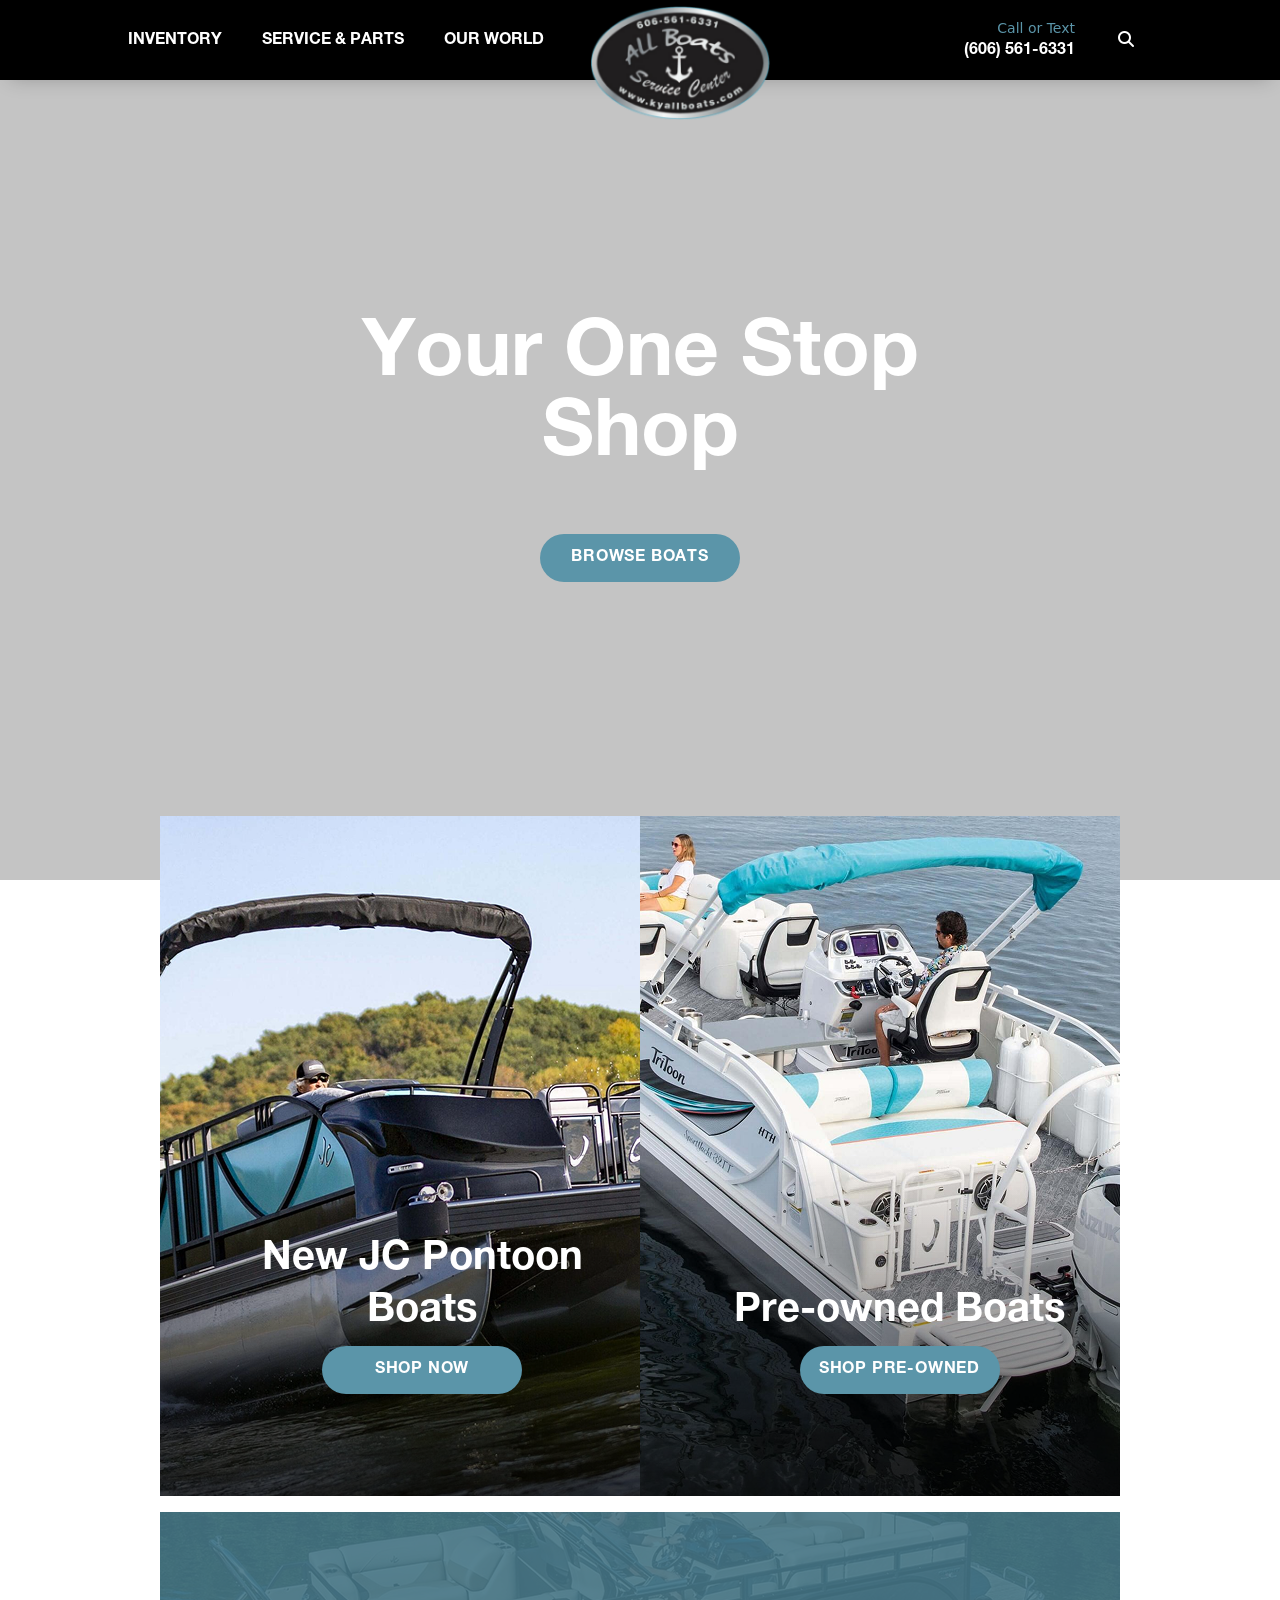
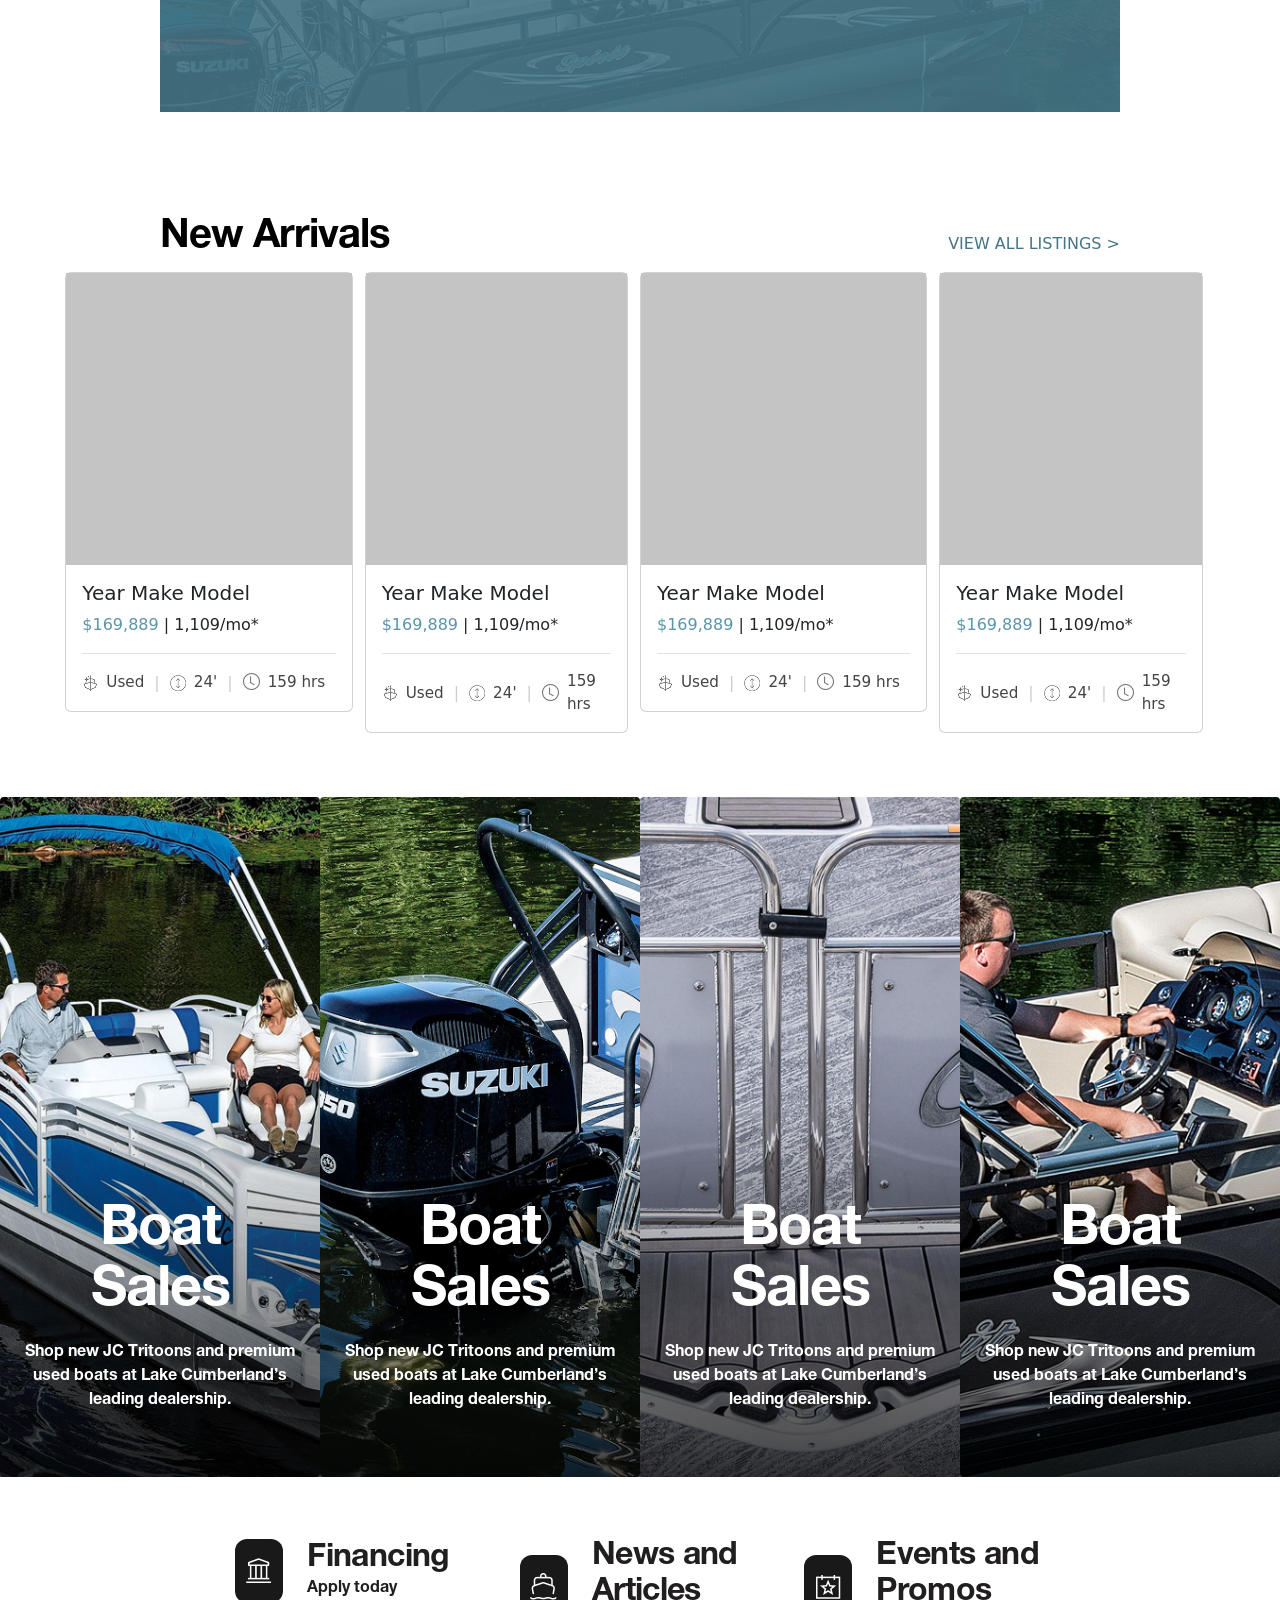
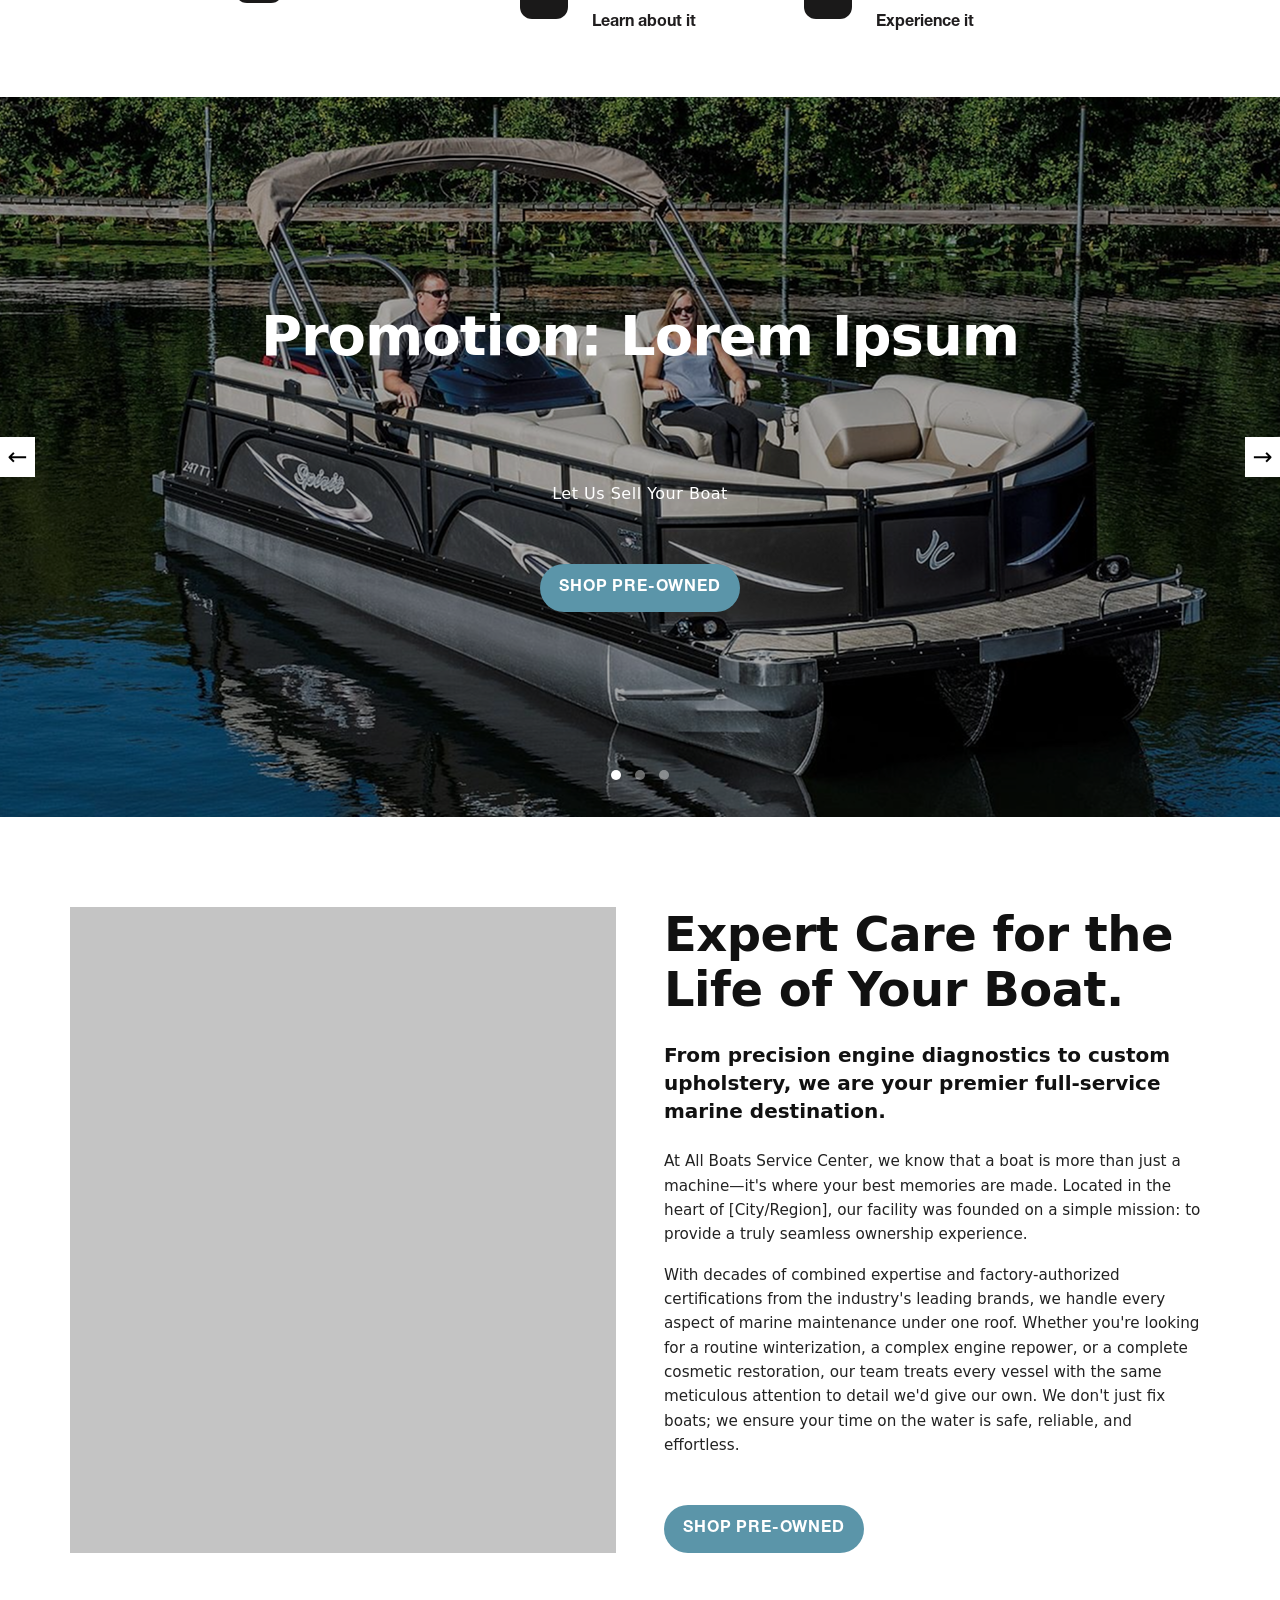
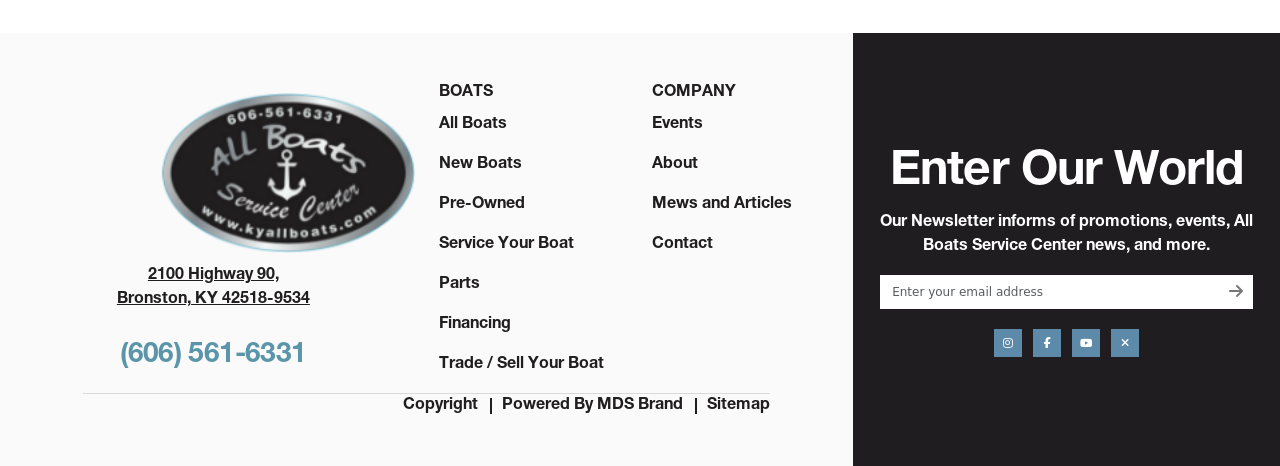
==== Home/index.html @ de48408d "add new pages" ====
<!DOCTYPE html>
<html lang="en">

<head>
    <meta charset="UTF-8">
    <meta name="viewport" content="width=device-width, initial-scale=1.0">
    <title>MS Boats</title>

    <link rel="stylesheet" href="style.css">

    <link rel="stylesheet" href="https://cdn.jsdelivr.net/npm/bootstrap@4.6.2/dist/css/bootstrap.min.css"
        integrity="sha384-xOolHFLEh07PJGoPkLv1IbcEPTNtaed2xpHsD9ESMhqIYd0nLMwNLD69Npy4HI+N" crossorigin="anonymous">
    <link href="https://cdn.jsdelivr.net/npm/bootstrap-icons@1.11.3/font/bootstrap-icons.min.css" rel="stylesheet">
    <link href="https://cdn.jsdelivr.net/npm/bootstrap@5.3.2/dist/css/bootstrap.min.css" rel="stylesheet">
    <link rel="stylesheet" href="https://cdnjs.cloudflare.com/ajax/libs/font-awesome/6.5.1/css/all.min.css">
    <link rel="stylesheet" href="https://cdnjs.cloudflare.com/ajax/libs/OwlCarousel2/2.3.4/assets/owl.carousel.min.css">
    <link rel="stylesheet"
        href="https://cdnjs.cloudflare.com/ajax/libs/OwlCarousel2/2.3.4/assets/owl.theme.default.min.css">
</head>

<body>

    <!-- Header -->
    <nav>
        <div class="full-Header">


            <!-- Left Navigation -->
            <div class="navlink">
                <ul class="navlink-content">
                    <li><a href="#" class="centralNavLink">Inventory</a></li>
                    <li><a href="#" class="centralNavLink">Service & Parts</a></li>
                    <li><a href="#" class="centralNavLink">Our World</a></li>
                </ul>
            </div>

            <!-- Logo -->
            <div class="navlogo">
                <a href="">
                    <img src="../assets/Home/navlogo.png" class="navlogoitem" alt="MS Boats Logo">
                </a>
            </div>

            <!-- Right Side -->
            <div class="navrightside">

                <div class="header-location-box toggleStoreMenu">
                    <div class="storeCityandPhone">
                        <p class="selectStoreNumber">
                            Call or Text
                        </p>
                    </div>
                    <div class="locationDropdown">
                        <h6 class="selectedStoreName">
                            (606) 561-6331
                        </h6>
                    </div>


                </div>

                <div class="">
                    <button id="toggle_search_box">
                        <i class="fas fa-search"></i>
                    </button>
                </div>

            </div>


        </div>
    </nav>
    <!-- hOME sWCTION -->
    <section>
        <div class="homesection mx-auto">
            <div class="heroheading">
                <h1 class="heroheadingh1 pb-5">Your One Stop<br /> Shop</h1>
                <button class="homebtn">BROWSE BOATS </button>
            </div>
        </div>
    </section>
    <!-- hOME sWCTION -->
    <!-- Arrival section -->
    <section class="homeHeroSection">
        <div class="container-fluid">
            <div class="row">
                <div class="col-9 mx-auto">
                    <div class="herotopimg">
                        <div class="row ">
                            <div class="col-6 px-0">
                                <div class="overlay">
                                    <img src="../assets/Home/homeimg1.png" class="heroimgitem" alt="">
                                    <div id="herobtn">
                                        <h2 class="herotext">New JC Pontoon Boats</h2>
                                        <button class="homebtn">SHOP NOW</button>
                                    </div>
                                </div>
                            </div>

                            <div class="col-6 px-0">
                                <div class="overlay">
                                    <img src="../assets/Home/homeimg2.png" class="heroimgitem" alt="">
                                    <div id="herobtn">
                                        <h2 class="herotext">Pre-owned Boats</h2>
                                        <button class="homebtn">SHOP PRE-OWNED</button>
                                    </div>
                                </div>
                            </div>

                            <div class="col-12 px-0">
                                <div class="backgroundimg">

                                </div>
                            </div>
                            <div class="col-12 px-0">
                                <div class="arrevalhead">
                                    <div class="slidertopheader">
                                        <h2 class="herotext" style="color: black;">New Arrivals</h2>
                                    </div>
                                    <div class="slidertoptext">
                                        <p>VIEW ALL LISTINGS >
                                        <p>
                                    </div>
                                </div>
                            </div>

                        </div>
                    </div>
                </div>
            </div>
            <div class="row">
                <div class="col-11 mx-auto px-4">
                    <div class="row">
                        <div class="col-md-3 px-0">
                            <div class="card" style="width: 100%;">
                                <div class="cardbackcolor"></div>
                                <div class="card-body">
                                    <h5 class="card-title">Year Make Model</h5>
                                    <p class="card-text">
                                        <span style="color: #5B95A9">$169,889</span> | 1,109/mo*
                                    </p>
                                    <div class="custom-divider"></div>
                                    <div class="d-flex align-items-center">

                                        <div class="spec-item">
                                            <img src="../assets/Home/arrevalcardicon.png" alt=""><span>Used</span>
                                        </div>

                                        <span class="vertical-separator">|</span>

                                        <div class="spec-item">
                                            <img src="../assets/Home/arrevalcardicon2.png" alt="">
                                            <span>24'</span>
                                        </div>

                                        <span class="vertical-separator">|</span>

                                        <div class="spec-item">
                                            <i class="bi bi-clock"></i>
                                            <span>159 hrs</span>
                                        </div>

                                    </div>
                                </div>
                            </div>
                        </div>
                        <div class="col-md-3">
                            <div class="card" style="width: 100%">
                                <div class="cardbackcolor"></div>
                                <div class="card-body">
                                    <h5 class="card-title">Year Make Model</h5>
                                    <p class="card-text">
                                        <span style="color: #5B95A9">$169,889</span> | 1,109/mo*
                                    </p>
                                    <div class="custom-divider"></div>
                                    <div class="d-flex align-items-center">

                                        <div class="spec-item">
                                            <img src="../assets/Home/arrevalcardicon.png" alt=""><span>Used</span>
                                        </div>

                                        <span class="vertical-separator">|</span>

                                        <div class="spec-item">
                                            <img src="../assets/Home/arrevalcardicon2.png" alt="">
                                            <span>24'</span>
                                        </div>

                                        <span class="vertical-separator">|</span>

                                        <div class="spec-item">
                                            <i class="bi bi-clock"></i>
                                            <span>159 hrs</span>
                                        </div>

                                    </div>
                                </div>
                            </div>
                        </div>
                        <div class="col-md-3 px-0">
                            <div class="card" style="width: 100%;">
                                <div class="cardbackcolor"></div>
                                <div class="card-body">
                                    <h5 class="card-title">Year Make Model</h5>
                                    <p class="card-text">
                                        <span style="color: #5B95A9">$169,889</span> | 1,109/mo*
                                    </p>
                                    <div class="custom-divider"></div>
                                    <div class="d-flex align-items-center">

                                        <div class="spec-item">
                                            <img src="../assets/Home/arrevalcardicon.png" alt=""><span>Used</span>
                                        </div>

                                        <span class="vertical-separator">|</span>

                                        <div class="spec-item">
                                            <img src="../assets/Home/arrevalcardicon2.png" alt="">
                                            <span>24'</span>
                                        </div>

                                        <span class="vertical-separator">|</span>

                                        <div class="spec-item">
                                            <i class="bi bi-clock"></i>
                                            <span>159 hrs</span>
                                        </div>

                                    </div>
                                </div>
                            </div>
                        </div>
                        <div class="col-md-3">
                            <div class="card" style="width: 100%">
                                <div class="cardbackcolor"></div>
                                <div class="card-body">
                                    <h5 class="card-title">Year Make Model</h5>
                                    <p class="card-text">
                                        <span style="color: #5B95A9">$169,889</span> | 1,109/mo*
                                    </p>
                                    <div class="custom-divider"></div>
                                    <div class="d-flex align-items-center">

                                        <div class="spec-item">
                                            <img src="../assets/Home/arrevalcardicon.png" alt=""><span>Used</span>
                                        </div>

                                        <span class="vertical-separator">|</span>

                                        <div class="spec-item">
                                            <img src="../assets/Home/arrevalcardicon2.png" alt="">
                                            <span>24'</span>
                                        </div>

                                        <span class="vertical-separator">|</span>

                                        <div class="spec-item">
                                            <i class="bi bi-clock"></i>
                                            <span>159 hrs</span>
                                        </div>

                                    </div>
                                </div>
                            </div>
                        </div>

                    </div>
                </div>
            </div>
            <div class="row">
                <div class="col px-0 d-flex">
                    <div class="col-3 px-0">
                        <div class="overlay">
                            <div
                                class="boat-banner d-flex flex-column justify-content-end align-items-center text-center mb-0">
                                <div class="text-white px-4 pb-5" style="z-index: 3;">
                                    <h1 class="banner-title font-weight-bold mb-3">Boat Sales</h1>
                                    <p class="banner-text">
                                        Shop new JC Tritoons and premium used boats at Lake Cumberland’s leading
                                        dealership.
                                    </p>
                                </div>
                            </div>
                        </div>

                    </div>
                    <div class="col-3 px-0">
                        <div class="overlay">
                            <div style="background-image: url(../assets/Home/Boat\ binner\ img2.png);"
                                class="boat-banner d-flex mb-0 flex-column justify-content-end align-items-center text-center">

                                <div class="text-white px-4 pb-5" style="z-index: 3;">
                                    <h1 class="banner-title font-weight-bold mb-3">Boat Sales</h1>
                                    <p class="banner-text">
                                        Shop new JC Tritoons and premium used boats at Lake Cumberland’s leading
                                        dealership.
                                    </p>
                                </div>
                            </div>
                        </div>

                    </div>
                    <div class="col-3 px-0">
                        <div class="overlay">
                            <div style="background-image: url(../assets/Home/Boat\ binner\ img3.png);"
                                class="boat-banner d-flex mb-0 flex-column justify-content-end align-items-center text-center">

                                <div class="text-white px-4 pb-5" style="z-index: 3;">
                                    <h1 class="banner-title font-weight-bold mb-3">Boat Sales</h1>
                                    <p class="banner-text">
                                        Shop new JC Tritoons and premium used boats at Lake Cumberland’s leading
                                        dealership.
                                    </p>
                                </div>
                            </div>
                        </div>

                    </div>
                    <div class="col-3 px-0">
                        <div class="overlay">
                            <div style="background-image: url(../assets/Home/Boat\ binner\ img\ 4.png);"
                                class="boat-banner d-flex mb-0 flex-column justify-content-end align-items-center text-center">

                                <div class="text-white px-4 pb-5" style="z-index: 3;">
                                    <h1 class="banner-title font-weight-bold mb-3">Boat Sales</h1>
                                    <p class="banner-text">
                                        Shop new JC Tritoons and premium used boats at Lake Cumberland’s leading
                                        dealership.
                                    </p>
                                </div>
                            </div>
                        </div>

                    </div>
                </div>
            </div>
            <div class="row">
                <div class="col-8 mx-auto">
                    <div class="row">
                        <div class="col-4">
                            <div class="financing">
                                <a href="#"
                                    class="news-header-container d-flex align-items-center text-decoration-none">

                                    <div class="icon-box mr-4">
                                        <img src="../assets/Home/financIcon1.png" alt="">
                                    </div>

                                    <div>
                                        <h3 class="news-title font-weight-bold mb-0">Financing</h3>
                                        <p class="news-subtitle mb-0">Apply today</p>
                                    </div>

                                </a>
                            </div>
                        </div>
                        <div class="col-4">
                            <div class="financing">
                                <a href="#"
                                    class="news-header-container d-flex align-items-center text-decoration-none">

                                    <div class="icon-box mr-4">
                                        <img src="../assets/Home/financicon2.png" alt="">
                                    </div>

                                    <div>
                                        <h3 class="news-title font-weight-bold mb-0">News and Articles</h3>
                                        <p class="news-subtitle mb-0">Learn about it</p>
                                    </div>

                                </a>
                            </div>
                        </div>
                        <div class="col-4">
                            <div class="financing">
                                <a href="#"
                                    class="news-header-container d-flex align-items-center text-decoration-none">

                                    <div class="icon-box mr-4">
                                        <img src="../assets/Home/financicon3.png" alt="">
                                    </div>

                                    <div>
                                        <h3 class="news-title font-weight-bold mb-0">Events and Promos</h3>
                                        <p class="news-subtitle mb-0">Experience it</p>
                                    </div>

                                </a>
                            </div>
                        </div>

                    </div>
                </div>
            </div>
    </section>
    <!-- full img silder -->
    <section>
        <div class="hero-slider-section">
            <div class="owl-carousel owl-theme hero-slider">

                <div class="slide-item" style="background-image: url('../assets/Home/fullslider\ img.png');">
                    <div class="container h-100 d-flex align-items-center justify-content-center text-center">
                        <div class="slider-content text-white">
                            <h1>Promotion: Lorem Ipsum</h1>
                            <h2>Let Us Sell Your Boat</h2>
                            <button class="homebtn">SHOP PRE-OWNED</button>
                        </div>
                    </div>
                </div>
                <div class="slide-item" style="background-image: url('../assets/Home/fullslider\ img.png');">
                    <div class="container h-100 d-flex align-items-center justify-content-center text-center">
                        <div class="slider-content text-white">
                            <h1>Promotion: Lorem Ipsum</h1>
                            <h2>Let Us Sell Your Boat</h2>
                            <button class="homebtn">SHOP PRE-OWNED</button>
                        </div>
                    </div>
                </div>
                <div class="slide-item" style="background-image: url('../assets/Home/fullslider\ img.png');">
                    <div class="container h-100 d-flex align-items-center justify-content-center text-center">
                        <div class="slider-content text-white">
                            <h1>Promotion: Lorem Ipsum</h1>
                            <h2>Let Us Sell Your Boat</h2>
                            <button class="homebtn">SHOP PRE-OWNED</button>
                        </div>
                    </div>
                </div>




            </div>
        </div>
    </section>
    <!-- full imge slider -->
    <!-- export care -->
    <section class="expert-care-section">
        <div class="container">
            <div class="row no-gutters align-items-stretch">

                <div class="col-md-6 mb-4 mb-md-0 pr-md-4">
                    <div class="care-image-wrapper">
                    </div>
                </div>

                <div class="col-md-6 d-flex flex-column justify-content-start pl-md-4">
                    <h2 class="care-title mb-4">Expert Care for the Life of Your Boat.</h2>

                    <p class="care-lead mb-4">
                        From precision engine diagnostics to custom upholstery, we are your premier full-service marine
                        destination.
                    </p>

                    <p class="care-text mb-3">
                        At All Boats Service Center, we know that a boat is more than just a machine—it's where your
                        best memories are made. Located in the heart of [City/Region], our facility was founded on a
                        simple mission: to provide a truly seamless ownership experience.
                    </p>

                    <p class="care-text mb-5">
                        With decades of combined expertise and factory-authorized certifications from the industry's
                        leading brands, we handle every aspect of marine maintenance under one roof. Whether you're
                        looking for a routine winterization, a complex engine repower, or a complete cosmetic
                        restoration, our team treats every vessel with the same meticulous attention to detail we'd give
                        our own. We don't just fix boats; we ensure your time on the water is safe, reliable, and
                        effortless.
                    </p>

                    <div>
                        <button class="homebtn">SHOP PRE-OWNED</button>
                    </div>
                </div>

            </div>
        </div>
    </section>
    <!-- export care -->
    <!-- footer ----------------------------------------------------------------- -->
    <section class="footer">
        <div class="container-fluid">
            <div class="row">
                <div class="col-12 mx-auto">
                    <div class="row">
                        <div class="col-8 py-5">
                            <div class="row">
                                <div class="col-6 mx-auto" id="footerrightside">
                                    <div class="footerlogo">
                                        <img src="../assets/Home/navlogo.png" class="footerlogo" alt="">
                                    </div>
                                    <div class="footerrighttext">
                                        <p>2100 Highway 90,<br /> Bronston, KY 42518-9534</p>
                                    </div>
                                    <div class="footerrightnumber">
                                        <h3>(606) 561-6331</h3>
                                    </div>
                                </div>
                                <div class="col-6">
                                    <div class="row">
                                        <div class="col-6" id="footercentersection">
                                            <h4>BOATS</h4>
                                            <p>All Boats</p>
                                            <p>New Boats </p>
                                            <p>Pre-Owned</p>
                                            <p>Service Your Boat</p>
                                            <p>Parts</p>
                                            <p>Financing</p>
                                            <p>Trade / Sell Your Boat</p>
                                        </div>
                                        <div class="col-6" id="footercentersection">
                                            <h4>COMPANY</h4>
                                            <p>Events</p>
                                            <p>About</p>
                                            <p>Mews and Articles</p>
                                            <p>Contact</p>
                                        </div>

                                    </div>
                                </div>
                                <div class="col-10 mx-auto">
                                    <div class="copyright">
                                        <a class="footerBottomLink" href="#">Copyright</a>
                                        <a class="footerBottomLink bottomLinkLine" href="#">Powered By MDS Brand</a>
                                        <a class="footerBottomLink bottomLinkLine" href="#">Sitemap</a>
                                    </div>
                                 
                                </div>
                            </div>
                        </div>
                        <div class="col-4 footerleft">
                            <div class="newsletter-box">
                                <h2>Enter Our World</h2>

                                <p>
                                    Our Newsletter informs of promotions, events,
                                    All <br> Boats Service Center news, and more.
                                </p>

                                <form class="newsletter-form">
                                    <input type="email" class="form-control" placeholder="Enter your email address">
                                    <button type="submit">
                                        <i class="fas fa-arrow-right"></i>
                                    </button>
                                </form>

                                <div class="social-icons">
                                    <a href="#"><i class="fab fa-instagram"></i></a>
                                    <a href="#"><i class="fab fa-facebook-f"></i></a>
                                    <a href="#"><i class="fab fa-youtube"></i></a>
                                    <a href="#"><i class="fas fa-times"></i></a>
                                </div>
                            </div>
                        </div>
                    </div>
                </div>
            </div>
        </div>
        </div>
    </section>
    <!-- footer ----------------------------------------------------------------- -->

    <script src="https://code.jquery.com/jquery-3.6.0.min.js"></script>
    <script src="https://cdn.jsdelivr.net/npm/bootstrap@4.6.2/dist/js/bootstrap.bundle.min.js"></script>
    <script src="https://cdnjs.cloudflare.com/ajax/libs/OwlCarousel2/2.3.4/owl.carousel.min.js"></script>
    <script src="script.js"></script>
</body>

</html>
---- Home/style.css ----
@font-face {
    font-family: "Helvetica Neue LT Pro";
    src: url("../assets/Home/Fonts/HelveticaNeueLTProBd.otf") format("opentype");
}


* {
    margin: 0;
    padding: 0;
    box-sizing: border-box;
}


a{
    text-decoration: none !important;
}

/* header */

nav {
    position: sticky;
    top: 0;
    z-index: 999;
}

.full-Header {
    width: 100%;
    height: 80px;
    background-color: #000;
    color: #fff;
    box-shadow: 0 8px 20px -10px rgba(0, 0, 0, 0.25);

    display: flex;
    align-items: center;
    justify-content: space-between;

    padding: 1% 10%;
}


.navlink {
    flex: 1;
}

.navlink-content {
    display: flex;
    align-items: center;
    gap: 40px;
    list-style: none;
    margin: 0;
    padding: 0;
}

.centralNavLink {
    color: #fff;
    text-decoration: none;
    font-family: "Helvetica Neue LT Pro", sans-serif;
    font-size: 16px;
    font-weight: 700;
    text-transform: uppercase;
    transition: 0.3s;
}

.centralNavLink:hover {
    color: #d4af37;
    text-decoration: none;
}


.navlogo {
    flex: 0 0 auto;
    display: flex;
    justify-content: center;
    align-items: center;
    position: absolute;
    left: 50%;
    top: 6px;
    transform: translateX(-50px);
}

.navlogoitem {
    width: 180px;
    height: auto;
    display: block;
    object-fit: contain;
}


.navrightside {
    flex: 1;
    display: flex;
    justify-content: flex-end;
    align-items: center;
    gap: 25px;
}

.header-location-box {
    display: flex;
    flex-direction: column;
    align-items: flex-end;
}

.selectStoreNumber {
    margin: 0;
    font-size: 14px;
    color: #5B95A9;
}

.selectedStoreName {
    margin: 0;
    font-size: 16px;
    font-weight: 600;
    color: #fff;
    font-family: Helvetica Neue LT Pro;
    font-weight: 500;
    font-style: 65 Medium;
    font-size: 16px;
    /* leading-trim: NONE; */
    line-height: 24px;
    letter-spacing: 0%;
    text-align: right;

}




#toggle_search_box {
    background: transparent;
    /* border: 1px solid #fff; */
    color: #fff;
    padding: 8px 18px;
    border: none;

}





@media (max-width: 1200px) {
    .navlogoitem {
        width: 150px;
    }

    .navlink-content {
        gap: 20px;
    }
}

@media (max-width: 992px) {
    .full-Header {
        flex-direction: column;
        gap: 20px;
        text-align: center;
    }

    .navlink,
    .navrightside {
        flex: unset;
        width: 100%;
    }

    .navlink-content {
        justify-content: center;
        flex-wrap: wrap;
    }

    .navrightside {
        justify-content: center;
    }

    .header-location-box {
        align-items: center;
    }
}

@media (max-width: 768px) {
    .full-Header {
        padding: 15px;
    }

    .navlink-content {
        flex-direction: column;
        gap: 12px;
    }

    .navrightside {
        flex-direction: column;
        gap: 15px;
    }

    .navlogoitem {
        width: 130px;
    }
}

/* Home section------------------------------------------- */
.homesection {
    width: 100%;
    height: 800px;
    top: 80px;
    /* angle: 0 deg; */
    opacity: 1;
    background-color: #c4c4c4;
    display: flex;
    justify-content: center;
    text-align: center;


}

.heroheading {
    position: absolute;
    top: 50%;
    width: 100%;
    left: 50%;
    transform: translate(-50%, -50%);
    opacity: 1;
    color: white;

}

.heroheadingh1 {
    font-family: "Helvetica Neue LT Pro";
    font-weight: 700;
    font-style: 75 Bold;
    font-size: 80px;
    leading-trim: NONE;
    line-height: 80px;
    letter-spacing: -2%;
    text-align: center;

}

.homebtn {
    width: 200px;
    height: 48px;
    opacity: 1;
    border-radius: 24px;
    background-color: #5B95A9;
    text-align: center;
    border: none;
    color: white;
    cursor: pointer;
    color: var(--white, #FFF);
    text-align: center;
    font-family: "Helvetica Neue LT Pro";
    font-size: 16px;
    font-style: normal;
    font-weight: 700;
    line-height: 20px;
    letter-spacing: 0.8px;
    text-transform: uppercase;
}

/* Arrival section ----------------------------------------------------------------*/
.herotopimg {
    position: relative;
}

.homeHeroSection {
    margin-top: -5%;
}

#herobtn {
    position: absolute;
    bottom: 15%;
    transform: translateX(-50px);
    left: 30%;
    text-align: center;
    z-index: 2;
}


.heroimgitem {
    width: 100%;
    height: 680px;

    object-fit: cover;
}

.heroimgitem::after {


    opacity: 0.6;
}

.herotext {
    color: var(--white, #FFF);
    font-family: "Helvetica Neue LT Pro";
    font-size: 40px;
    font-style: normal;
    font-weight: 700;
    line-height: 52px;
}

.overlay {
    position: relative;
    overflow: hidden;
}

.overlay::after {
    content: "";
    position: absolute;
    background: linear-gradient(180deg, rgba(17, 17, 17, 0.00) 0%, rgba(17, 17, 17, 0.80) 100%);
    mix-blend-mode: multiply;
    z-index: 1;
    width: 100%;
    left: 0;
    height: 50%;
    bottom: 0;
}

.overlay1 {
    position: relative;
    width: 100%;
    height: 200px;
}

.backgroundimg {
    position: relative;
    width: 100%;
    height: 200px;
    background: url('../assets/Home/herobackgroundimg.png') center/cover no-repeat;
    margin-top: 16px;
    opacity: 1;

}

.backgroundimg::after {
    content: "";
    position: absolute;
    top: 0;
    left: 0;
    width: 100%;
    opacity: 0.9;
    background: var(--dark-aqua, #457586);
    height: 100%;
}


.arrevalhead {
    display: flex;
    justify-content: space-between;
    align-items: end;
    margin-top: 100px;
}

.slidertopheader {
    color: var(--Blackish, #201E1F);
    text-align: center;
    font-family: "Helvetica Neue LT Pro";
    font-size: 56px bold;
    font-weight: 700px;
    line-height: 108.333%;
    letter-spacing: -0.96px;
}

.slidertoptext {
    color: var(--dark-aqua, #457586);
}

.cardbackcolor {
    background-color: #c4c4c4;
    width: 100%;
    height: 292.25px;
}

.custom-divider {
    border-top: 1px solid #e2e2e2;
    margin: 16px 0;
}

.vertical-separator {
    color: #cccccc;
    margin: 0 10px;
    font-weight: 300;
}

.spec-item {
    display: inline-flex;
    align-items: center;
    gap: 8px;
    color: #444444;
    font-size: 0.95rem;
}


.spec-item .bi {
    color: #777777;
    font-size: 1.05rem;
}

.circle-icon {
    border: 1px solid #777777;
    border-radius: 50%;
    padding: 1px;
    font-size: 0.75rem !important;
}

.boat-banner {
    position: relative;
    width: 100%;
    max-width: 720px;
    height: 680px;
    margin: 20% auto;
    border-radius: 4px;
    overflow: hidden;


    background: url('../assets/Home/Boats\ binner\ im1.png') center/cover no-repeat;
}

.banner-title {
    font-size: 3.5rem;
    letter-spacing: -1px;
    line-height: 1.1;
    font-family: "Helvetica Neue LT Pro";
}

.banner-text {
    color: var(--white, #FFF);
    text-align: center;
    /* Paragraph */
    font-family: "Helvetica Neue LT Pro";
    font-size: 16px;
    font-style: normal;
    font-weight: 500;
    line-height: 24px;

}

.financing {
    padding: 20% 0;
}

.news-header-container {
    display: inline-flex;
    align-items: center;
    padding: 10px;
}

/* Dark Rounded Icon Box */
.icon-box {
    background-color: #1a1919;
    width: 20%;
    height: 64px;
    border-radius: 12px;
    display: flex;
    align-items: center;
    justify-content: center;
    color: #ffffff;
    flex-shrink: 0;
}


.icon-box svg {
    width: 28px;
    height: 28px;
}

.news-title {

    color: var(--Blackish, #201E1F);
    font-family: "Helvetica Neue LT Pro";
    font-size: 32px;
    font-style: normal;
    font-weight: 700;
    line-height: 36px;
    /* 112.5% */
    letter-spacing: -0.64px;
}

.news-subtitle {
    color: var(--Blackish, #201E1F);
    font-family: "Helvetica Neue LT Pro";
    font-size: 16px;
    font-style: normal;
    font-weight: 500;
    line-height: 24px;
    /* 150% */
}

/* full img slider */

.hero-slider-section {
    position: relative;
    width: 100%;
    overflow: hidden;
}

.hero-slider .slide-item {
    height: 80vh;
    min-height: 500px;
    background-size: cover;
    background-position: center;
    background-repeat: no-repeat;
    position: relative;
}

.hero-slider .slide-item::before {
    content: '';
    position: absolute;
    top: 0;
    left: 0;
    width: 100%;
    height: 100%;
    background: rgba(0, 0, 0, 0.35);
    z-index: 1;
}


.hero-slider .slider-content {
    position: relative;
    z-index: 2;
    max-width: 800px;
}


.hero-slider h1 {
    font-size: 3.5rem;
    font-weight: 700;
    letter-spacing: -1px;
}

.hero-slider h2 {
    font-size: 1rem;
    font-weight: 500;
    letter-spacing: 0.5px;
    padding-top: 14%;
    padding-bottom: 7%;
}



.hero-slider-section .owl-nav button.owl-prev,
.hero-slider-section .owl-nav button.owl-next {
    position: absolute;
    top: 50%;
    transform: translateY(-50%);
    background: #ffffff !important;
    color: #000000 !important;
    width: 35px;
    height: 40px;
    margin: 0;
    border-radius: 0;
    font-size: 1.5rem !important;
    line-height: 35px !important;
    display: flex;
    align-items: center;
    justify-content: center;
    z-index: 10;
    transition: opacity 0.2s ease;
}

.hero-slider-section .owl-nav button.owl-prev {
    left: 0;
}

.hero-slider-section .owl-nav button.owl-next {
    right: 0;
}

.hero-slider-section .owl-nav button:hover {
    opacity: 0.8;
}


.hero-slider-section .owl-dots {
    position: absolute;
    bottom: 25px;
    left: 50%;
    transform: translateX(-50%);
    z-index: 10;
    margin-top: 0 !important;
}

.hero-slider-section .owl-dots .owl-dot span {
    width: 35px;
    height: 3px;
    margin: 0 5px;
    background: rgba(255, 255, 255, 0.4) !important;
    border-radius: 0;
    transition: background 0.3s ease;
}

.hero-slider-section .owl-dots .owl-dot.active span {
    background: #ffffff !important;
}

/* export care ------------------ */

.expert-care-section {
    padding: 80px 0;
    background-color: #ffffff;
}


.care-image-wrapper {
    background-color: #c4c4c4;
    width: 100%;
    min-height: 550px;
    height: 100%;
}


.care-title {
    font-size: 3rem;
    font-weight: 700;
    color: #111111;
    line-height: 1.15;
    letter-spacing: -0.5px;
}

.care-lead {
    font-size: 1.25rem;
    font-weight: 600;
    color: #111111;
    line-height: 1.4;
}

.care-text {
    font-size: 0.95rem;
    color: #222222;
    line-height: 1.6;
    font-weight: 400;
}


.btn-more-about {
    background-color: #6193a6;
    color: #ffffff !important;
    border: none;
    border-radius: 30px;
    padding: 12px 32px;
    font-size: 0.85rem;
    font-weight: 700;
    text-transform: uppercase;
    letter-spacing: 1px;
    display: inline-block;
    transition: background-color 0.3s ease, transform 0.2s ease;
    box-shadow: none;
}

.btn-more-about:hover {
    background-color: #4c7788;
    text-decoration: none;
}

    /* footer------------------------------------------------------------- */
    .footer {
        background: var(--Lightest-Gray---FA, #FAFAFA);
    }

    .footerlogo {
        max-width: 420px;
        height: 160px;
        text-align: end;
    }

    .footerrighttext {
        color: var(--Blackish, #201E1F);
        text-align: center;
        font-family: "Helvetica Neue LT Pro";
        font-size: 16px;
        font-style: normal;
        font-weight: 500;
        line-height: 24px;
        /* 150% */
        text-decoration-line: underline;


    }

    #footerrightside {
        display: flex;
        flex-direction: column;
        justify-content: space-evenly;
    }

    .footerrightnumber {
        color: var(--Aqua, #5B95A9);
        text-align: center;
        font-family: "Helvetica Neue LT Pro";
        font-size: 32px;
        font-style: normal;
        font-weight: 700;
        line-height: 36px;
        /* 112.5% */
        letter-spacing: -0.64px;

    }

    #footercentersection h4 {
        color: var(--Blackish, #201E1F);
        font-family: "Helvetica Neue LT Pro";
        font-size: 16px;
        font-style: normal;
        font-weight: 700;
        line-height: 24px;
        /* 150% */
        text-transform: uppercase;
    }

    #footercentersection p {
        color: var(--Blackish, #201E1F);
        font-family: "Helvetica Neue LT Pro";
        font-size: 16px;
        font-style: normal;
        font-weight: 500;
        line-height: 150%;
        /* 150% */
    }

    .copyright {
        border-top: 1px solid #D9D9D9;
        display: flex;
        gap: 24px;
        align-items: end;
        justify-content: end;
    }

    .footerBottomLink {
        color: var(--Blackish, #201E1F);
        text-align: right;
        font-family: "Helvetica Neue LT Pro";
        font-size: 16px;
        font-style: normal;
        font-weight: 500;
        line-height: 24px;
    }

    .footerBottomLink:hover{
        color: var(--Blackish, #201E1F);
    }

    .bottomLinkLine{
        position: relative;
    }

    .bottomLinkLine::after{
        content: "";
        width: 2px;
        height: 16px;
        position: absolute;
        left: -12px;
        top: 50%;
        transform: translateY(-50%);
        background-color: #201E1F;
    }

    .footerleft {
        background-color: black;
        color: white;
        background: #1f1d20;
        color: #fff;
        /* max-width:220px; */
        padding: 20px 12px 18px;
        text-align: center;
        display: flex;
        justify-content: center;
        align-items: center;

    }

    .newsletter-box {
        background: #1f1d20;
        color: #fff;
        /* max-width:220px; */
        padding: 20px 12px 18px;
        text-align: center;
    }

    .newsletter-box h2 {

        color: var(--white, #FFF);
        text-align: center;
        font-family: "Helvetica Neue LT Pro";
        font-size: 48px;
        font-style: normal;
        font-weight: 700;
        /* line-height: 52px; */
        /* 108.333% */
        letter-spacing: -0.96px;
    }

    .newsletter-box p {
        color: var(--white, #FFF);
        text-align: center;
        /* Paragraph */
        font-family: "Helvetica Neue LT Pro";
        font-size: 16px;
        font-style: normal;
        font-weight: 500;
        line-height: 24px;
        /* 150% */
    }

    .newsletter-form {
        position: relative;
        margin-bottom: 20px;
    }

    .newsletter-form input {
        border-radius: 0;
        border: none;
        height: 34px;
        font-size: 12px;
        padding-right: 35px;
    }

    .newsletter-form button {
        position: absolute;
        right: 0;
        top: 0;
        height: 34px;
        width: 34px;
        border: none;
        background: #fff;
        color: #777;
    }

    .social-icons a {
        width: 28px;
        height: 28px;
        display: inline-flex;
        align-items: center;
        justify-content: center;
        background: #5d8aa8;
        color: #fff;
        margin: 0 3px;
        text-decoration: none;
        font-size: 11px;
    }

    .social-icons a:hover {
        opacity: .85;
        color: #fff;
    }

    /* footer------------------------------------------------------------- */
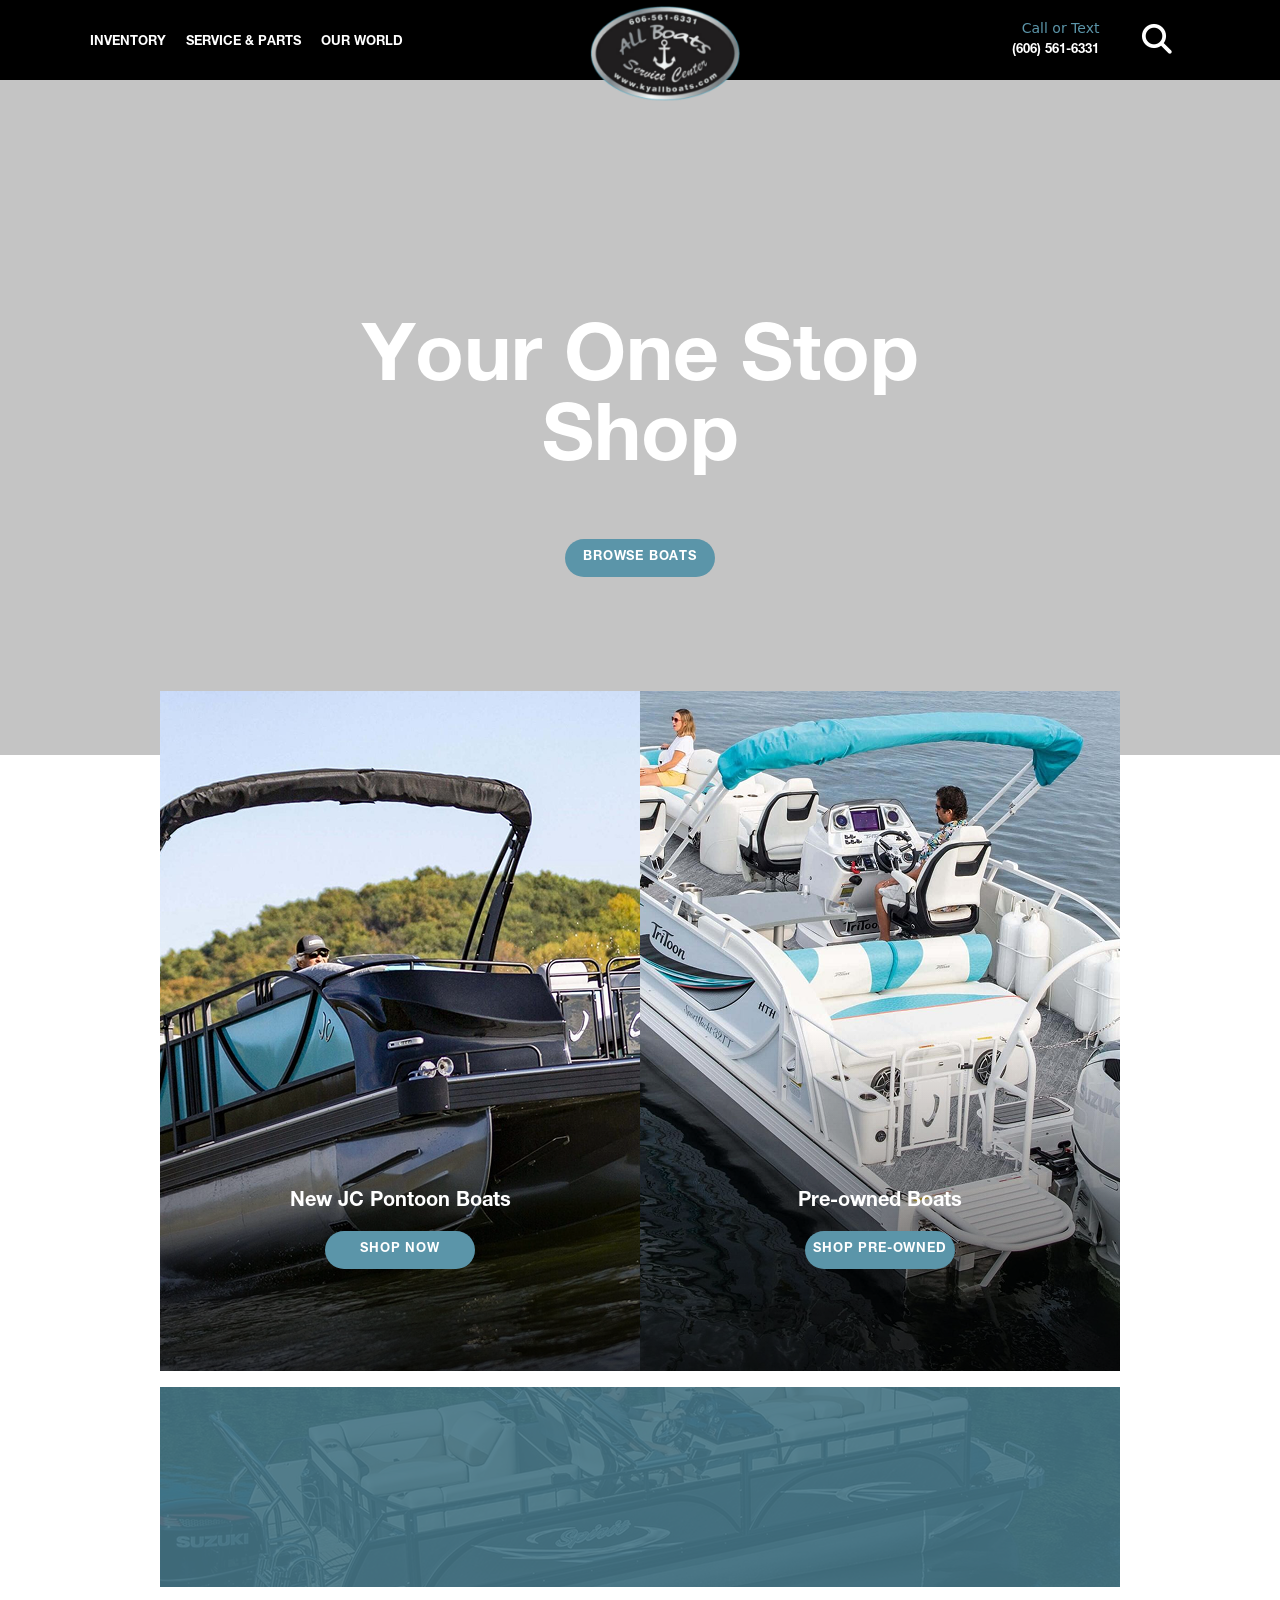
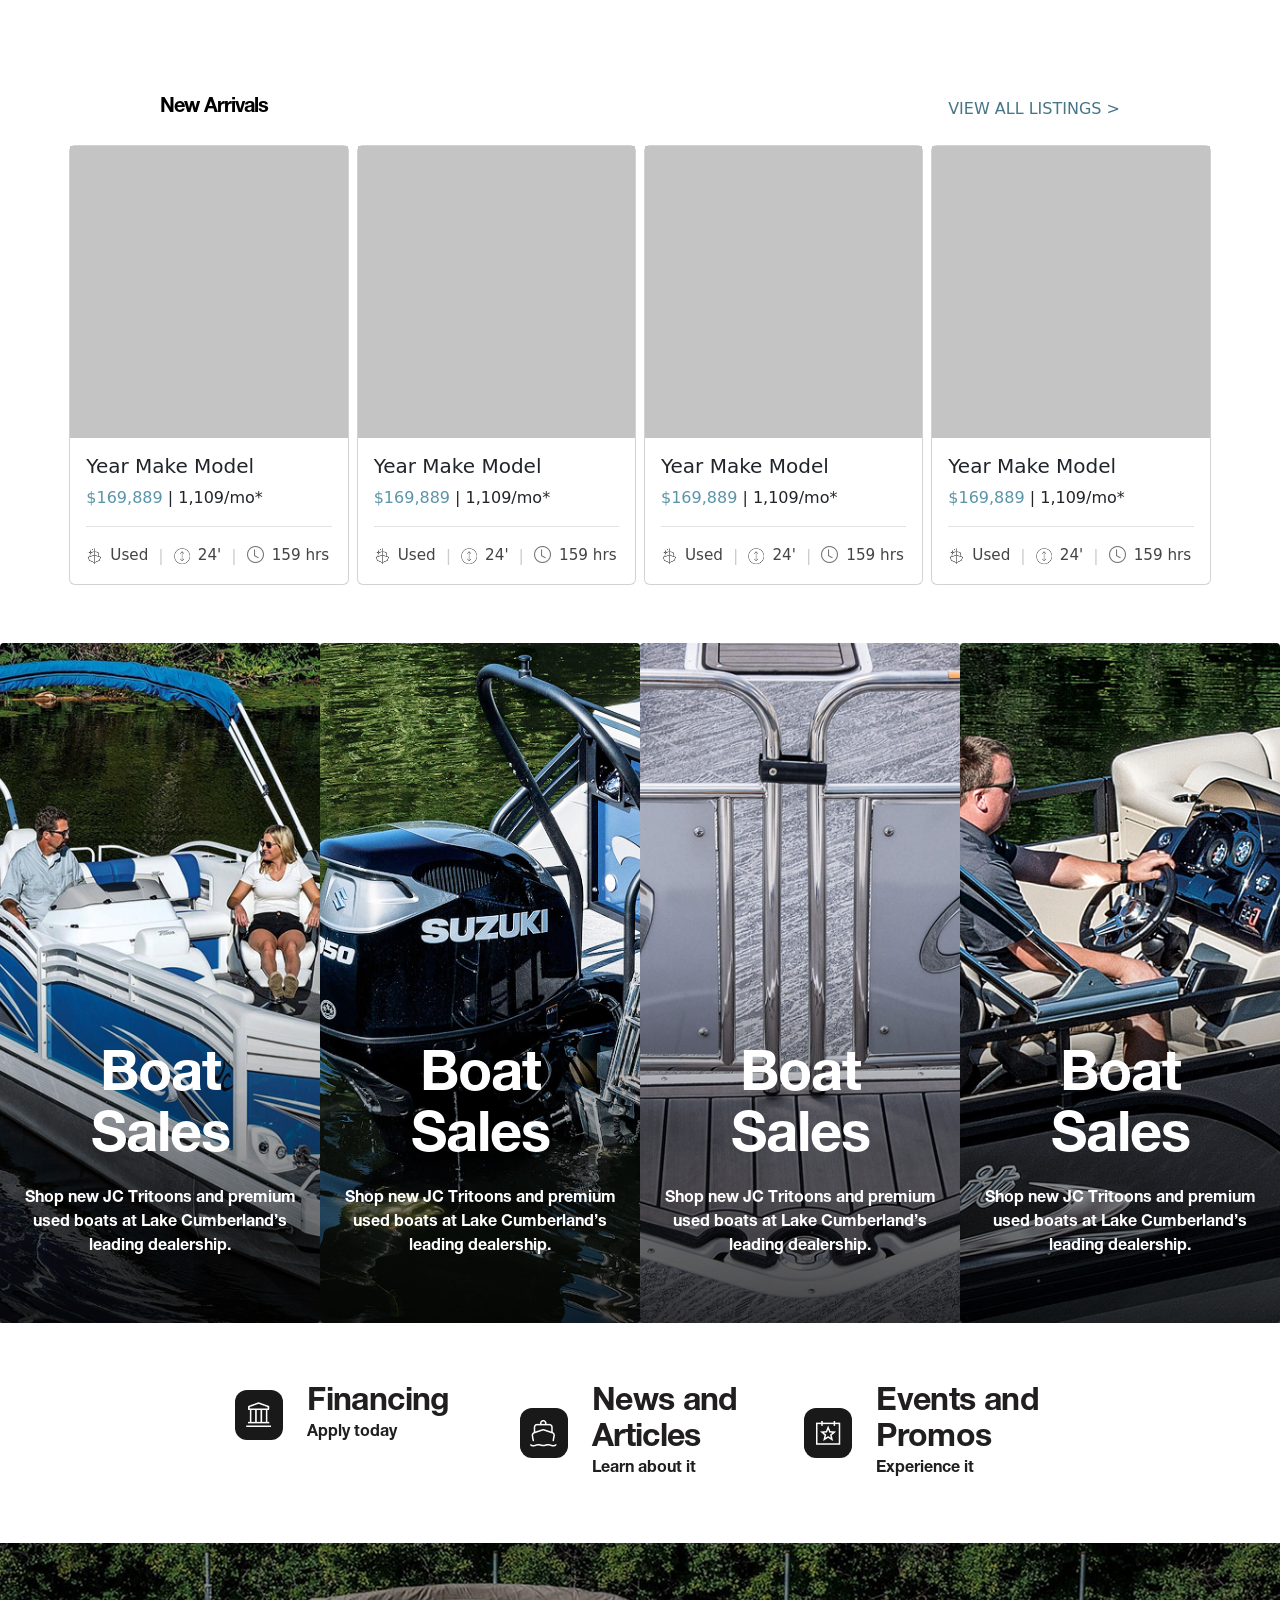
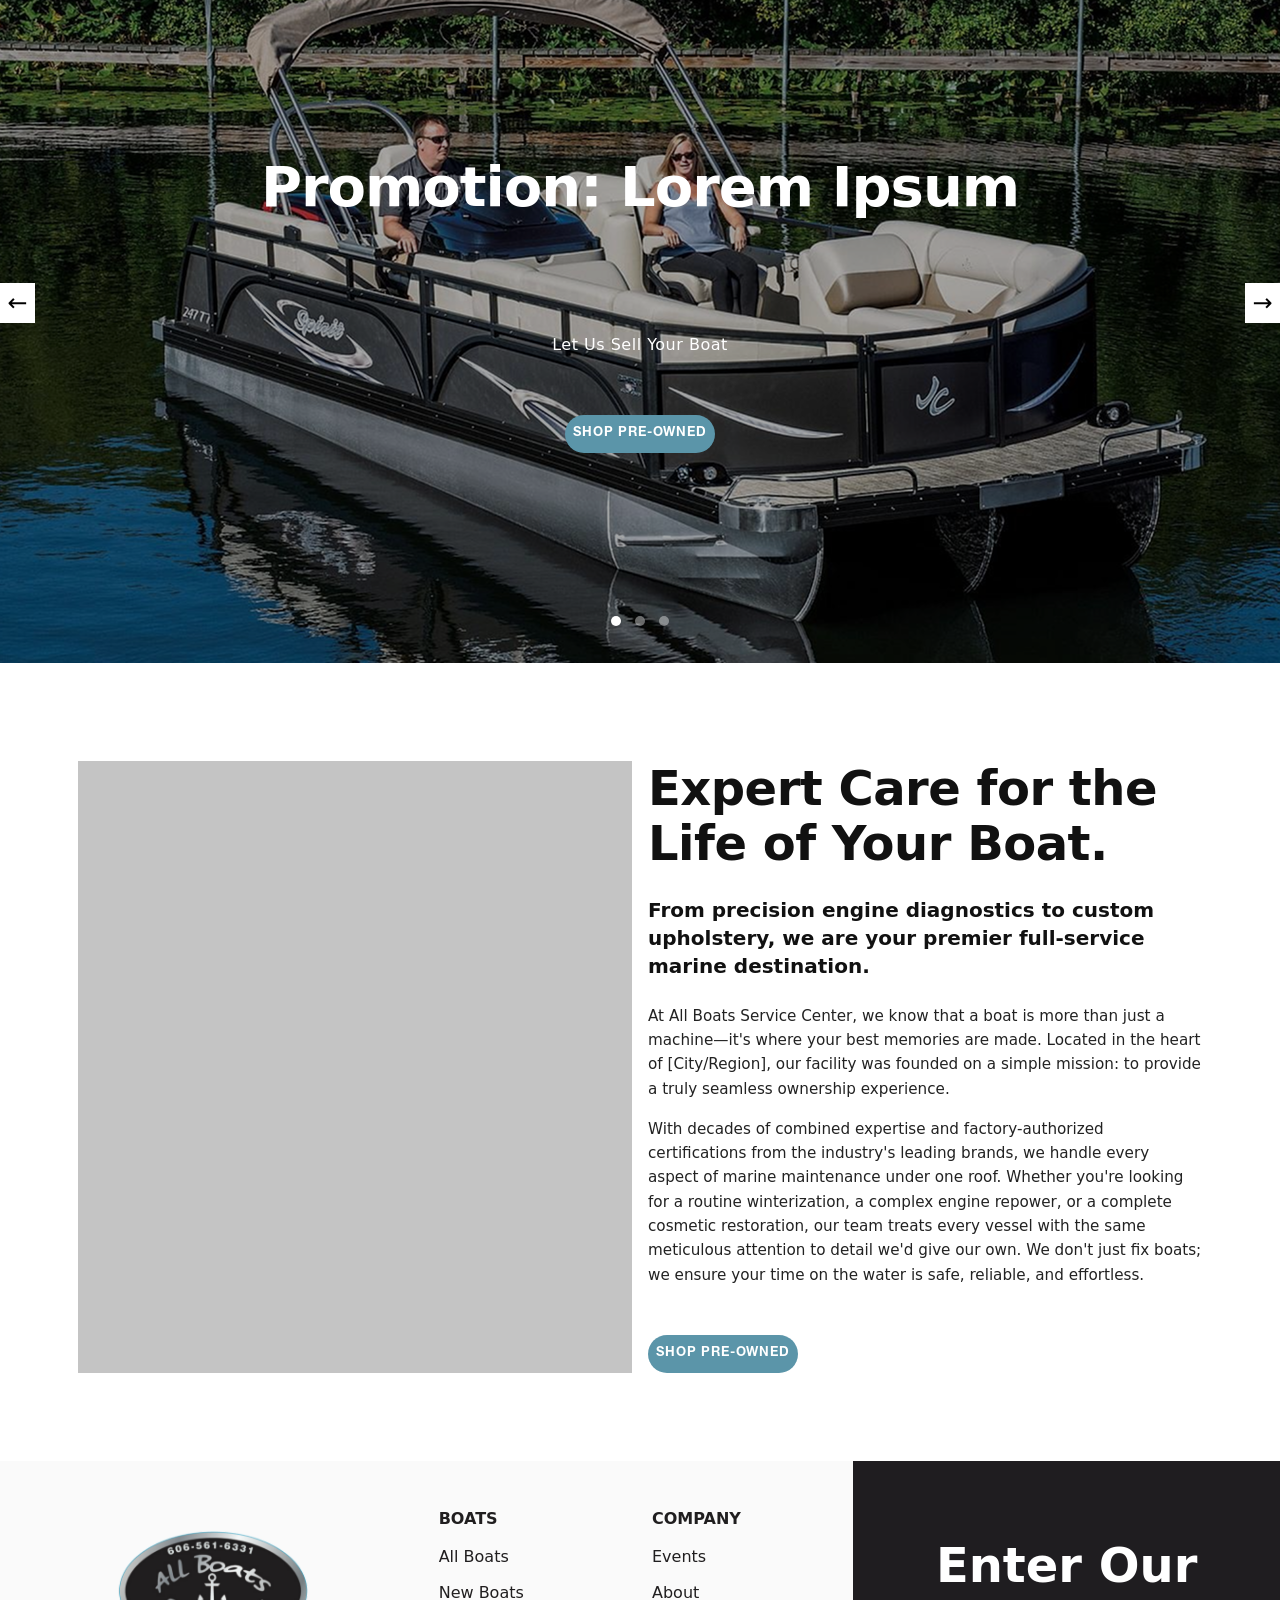
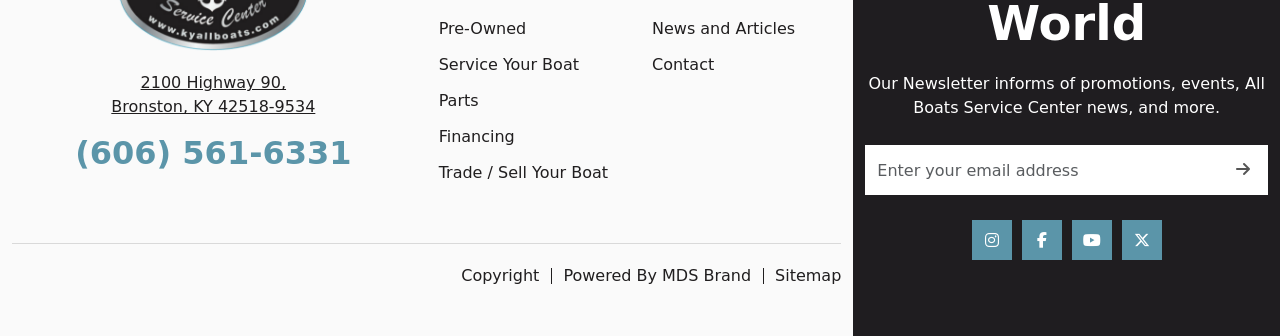
==== commit 5982816f: "first commit" ====
--- a/Home/index.html
+++ b/Home/index.html
@@ -28,12 +28,15 @@
             <!-- Left Navigation -->
             <div class="navlink">
                 <ul class="navlink-content">
-                    <li><a href="#" class="centralNavLink">Inventory</a></li>
-                    <li><a href="#" class="centralNavLink">Service & Parts</a></li>
-                    <li><a href="#" class="centralNavLink">Our World</a></li>
+                    <li><a href="#" class="centralNavLink inventery-menu">Inventory</a></li>
+                    <li><a href="#" class="centralNavLink service-menu">Service & Parts</a></li>
+                    <li><a href="#" class="centralNavLink resources-menu">Our World</a></li>
+
                 </ul>
             </div>
-
+            <!-- mobile-manu icons------------------------ -->
+            <li class="mobile-manu-icon"><i class="bi bi-list" id="mobile-manu-icon-item"></i></i></li>
+            <!-- mobile-manu icons------------------------ -->
             <!-- Logo -->
             <div class="navlogo">
                 <a href="">
@@ -60,8 +63,9 @@
                 </div>
 
                 <div class="">
+
                     <button id="toggle_search_box">
-                        <i class="fas fa-search"></i>
+                        <i class="fas fa-search" id="toggle_search_box-icon"></i>
                     </button>
                 </div>
 
@@ -70,11 +74,146 @@
 
         </div>
     </nav>
+    <!-- mobile menu----------- -->
+    <div class="menu-Mobile">
+        <div class="container-fluid">
+            <div class="row px-0">
+                <div class="col-6 px-0">
+                    <div class="row px-0">
+                        <div class="col-4">
+                            <div class="mobile-menu-items">
+                                <a href="" class="ser-menu-p mt-4">
+                                    <p>Inventory</p>
+                                </a>
+                                <a href="" class="ser-menu-p">
+                                    <p>Service & Parts</p>
+                                </a>
+                                <a href="" class="ser-menu-p">
+                                    <p>Our World</p>
+                                </a>
+                                <a href="" class="ser-menu-p">
+                                    <P class="" style="color: black;">
+                                        (606) 561-6331
+                                    </p>
+                                </a>
+                                <a href="" class="ser-menu-p">
+                                    <p class="selectStoreNumber">
+                                        Call or Text
+                                    </p>
+                                </a>
+
+                            </div>
+                        </div>
+                        <div class="col-8"></div>
+                    </div>
+                </div>
+            </div>
+        </div>
+    </div>
+    <!-- mobile menu----------- -->
+    <!-- header------------------------->
+    <!-- menu inventery------------------- -->
+    <div class="menuinv-rapper">
+        <div class="container-fluid">
+
+            <div class="row">
+                <div class="col-xl-8 col-lg-9 mx-auto">
+                    <div class="row my-5">
+                        <div class="col-3">
+                            <a href="" class="invmenua">
+                                <h5>All Boat Sales</h5>
+                            </a>
+                            <a href="" class="invmenua my-5">
+                                <h5>Get Financing</h5>
+                            </a>
+                            <a href="" class="invmenua">
+                                <h5>Sell/Trade Your Boat</h5>
+                            </a>
+                        </div>
+                        <div class="col-9">
+                            <div class="row">
+                                <div class="col-6">
+                                    <div class="invimgrapper overlay">
+                                        <img src="../assets/mega-menu/invmenuimg1.png" class="invimg" alt="">
+                                        <h3 class="invimgtext">New JC Poontoon Boats</h3>
+                                    </div>
+                                </div>
+                                <div class="col-6">
+                                    <div class="invimgrapper overlay">
+                                        <img src="../assets/mega-menu/invimg2.png" class="invimg" alt="">
+                                        <h3 class="invimgtext">Pre-Owned Boats</h3>
+                                    </div>
+                                </div>
+                            </div>
+                        </div>
+                    </div>
+                </div>
+            </div>
+        </div>
+    </div>
+    <!-- menu inventery------------------- -->
+    <!-- service menu----------------- -->
+    <div class="service-menu-rapper">
+        <div class="container-fluid">
+            <div class="row">
+                <div class="col-lg-7 col-10 mx-auto">
+                    <div class="row">
+                        <div class="col-6">
+                            <div class="invimgrapper overlay">
+                                <img src="../assets/mega-menu/sermenuimg1.png" class="invimg" alt="">
+                                <h3 class="invimgtext">Service Center</h3>
+                            </div>
+                        </div>
+                        <div class="col-6">
+                            <div class="invimgrapper overlay">
+                                <img src="../assets/mega-menu/serimg2.png" class="invimg" alt="">
+                                <h3 class="invimgtext">Parts</h3>
+                            </div>
+                        </div>
+
+                    </div>
+                </div>
+            </div>
+        </div>
+    </div>
+    <!-- service menu----------------- -->
+    <!-- menu-resource----------------------------- -->
+    <div class="menu-resource">
+        <div class="container-fluid">
+            <div class="row">
+                <div class="col-md-6 mx-auto">
+                    <div class="row">
+                        <div class="col-4">
+                            <div class="ser-menu-raper">
+                                <a href="" class="ser-menu-p mt-4">
+                                    <p>Events & Promotions</p>
+                                </a>
+                                <a href="" class="ser-menu-p">
+                                    <p>News & Articles</p>
+                                </a>
+                                <a href="" class="ser-menu-p">
+                                    <p>About Us</p>
+                                </a>
+                                <a href="" class="ser-menu-p">
+                                    <p>Contact</p>
+                                </a>
+                                <a href="" class="ser-menu-p">
+                                    <p>FAQ</p>
+                                </a>
+                            </div>
+                        </div>
+                        <div class="col-8"></div>
+                    </div>
+                </div>
+            </div>
+        </div>
+    </div>
+    <!-- menu-resource----------------------------- -->
     <!-- hOME sWCTION -->
     <section>
         <div class="homesection mx-auto">
             <div class="heroheading">
-                <h1 class="heroheadingh1 pb-5">Your One Stop<br /> Shop</h1>
+                <h1 class="heroheadingh1">Your One Stop<br /> Shop</h1>
                 <button class="homebtn">BROWSE BOATS </button>
             </div>
         </div>
@@ -87,7 +226,7 @@
                 <div class="col-9 mx-auto">
                     <div class="herotopimg">
                         <div class="row ">
-                            <div class="col-6 px-0">
+                            <div class="col-lg-6 px-0">
                                 <div class="overlay">
                                     <img src="../assets/Home/homeimg1.png" class="heroimgitem" alt="">
                                     <div id="herobtn">
@@ -97,12 +236,12 @@
                                 </div>
                             </div>
 
-                            <div class="col-6 px-0">
+                            <div class="col-lg-6 px-0">
                                 <div class="overlay">
                                     <img src="../assets/Home/homeimg2.png" class="heroimgitem" alt="">
                                     <div id="herobtn">
                                         <h2 class="herotext">Pre-owned Boats</h2>
-                                        <button class="homebtn">SHOP PRE-OWNED</button>
+                                        <button class="homebtn" id="home-btn-bottom">SHOP PRE-OWNED</button>
                                     </div>
                                 </div>
                             </div>
@@ -131,7 +270,7 @@
             <div class="row">
                 <div class="col-11 mx-auto px-4">
                     <div class="row">
-                        <div class="col-md-3 px-0">
+                        <div class="col-xl-3 col-md-6 px-1 mt-2">
                             <div class="card" style="width: 100%;">
                                 <div class="cardbackcolor"></div>
                                 <div class="card-body">
@@ -164,7 +303,7 @@
                                 </div>
                             </div>
                         </div>
-                        <div class="col-md-3">
+                        <div class="col-xl-3 col-md-6 px-1 mt-2">
                             <div class="card" style="width: 100%">
                                 <div class="cardbackcolor"></div>
                                 <div class="card-body">
@@ -197,7 +336,7 @@
                                 </div>
                             </div>
                         </div>
-                        <div class="col-md-3 px-0">
+                        <div class="col-xl-3 col-md-6 px-1 mt-2">
                             <div class="card" style="width: 100%;">
                                 <div class="cardbackcolor"></div>
                                 <div class="card-body">
@@ -230,7 +369,7 @@
                                 </div>
                             </div>
                         </div>
-                        <div class="col-md-3">
+                        <div class="col-xl-3 col-md-6 px-1 mt-2">
                             <div class="card" style="width: 100%">
                                 <div class="cardbackcolor"></div>
                                 <div class="card-body">
@@ -268,87 +407,103 @@
                 </div>
             </div>
             <div class="row">
-                <div class="col px-0 d-flex">
-                    <div class="col-3 px-0">
-                        <div class="overlay">
-                            <div
-                                class="boat-banner d-flex flex-column justify-content-end align-items-center text-center mb-0">
-                                <div class="text-white px-4 pb-5" style="z-index: 3;">
-                                    <h1 class="banner-title font-weight-bold mb-3">Boat Sales</h1>
-                                    <p class="banner-text">
-                                        Shop new JC Tritoons and premium used boats at Lake Cumberland’s leading
-                                        dealership.
-                                    </p>
-                                </div>
-                            </div>
-                        </div>
-
-                    </div>
-                    <div class="col-3 px-0">
-                        <div class="overlay">
-                            <div style="background-image: url(../assets/Home/Boat\ binner\ img2.png);"
-                                class="boat-banner d-flex mb-0 flex-column justify-content-end align-items-center text-center">
-
-                                <div class="text-white px-4 pb-5" style="z-index: 3;">
-                                    <h1 class="banner-title font-weight-bold mb-3">Boat Sales</h1>
-                                    <p class="banner-text">
-                                        Shop new JC Tritoons and premium used boats at Lake Cumberland’s leading
-                                        dealership.
-                                    </p>
-                                </div>
-                            </div>
-                        </div>
-
-                    </div>
-                    <div class="col-3 px-0">
-                        <div class="overlay">
-                            <div style="background-image: url(../assets/Home/Boat\ binner\ img3.png);"
-                                class="boat-banner d-flex mb-0 flex-column justify-content-end align-items-center text-center">
-
-                                <div class="text-white px-4 pb-5" style="z-index: 3;">
-                                    <h1 class="banner-title font-weight-bold mb-3">Boat Sales</h1>
-                                    <p class="banner-text">
-                                        Shop new JC Tritoons and premium used boats at Lake Cumberland’s leading
-                                        dealership.
-                                    </p>
-                                </div>
-                            </div>
-                        </div>
-
-                    </div>
-                    <div class="col-3 px-0">
-                        <div class="overlay">
-                            <div style="background-image: url(../assets/Home/Boat\ binner\ img\ 4.png);"
-                                class="boat-banner d-flex mb-0 flex-column justify-content-end align-items-center text-center">
-
-                                <div class="text-white px-4 pb-5" style="z-index: 3;">
-                                    <h1 class="banner-title font-weight-bold mb-3">Boat Sales</h1>
-                                    <p class="banner-text">
-                                        Shop new JC Tritoons and premium used boats at Lake Cumberland’s leading
-                                        dealership.
-                                    </p>
-                                </div>
-                            </div>
-                        </div>
-
-                    </div>
-                </div>
+
+                <div class="col-xl-3 col-md-6 px-0">
+                    <div class="overlay">
+                        <div
+                            class="boat-banner d-flex flex-column justify-content-end align-items-center text-center mb-0">
+                            <div class="text-white px-4 pb-5" style="z-index: 3;">
+                                <h1 class="banner-title font-weight-bold mb-3">Boat Sales</h1>
+                                <p class="banner-text">
+                                    Shop new JC Tritoons and premium used boats at Lake Cumberland’s leading
+                                    dealership.
+                                </p>
+                            </div>
+                        </div>
+                    </div>
+
+                </div>
+                <div class="col-xl-3 col-md-6 px-0">
+                    <div class="overlay">
+                        <div style="background-image: url(../assets/Home/Boat\ binner\ img2.png);"
+                            class="boat-banner d-flex mb-0 flex-column justify-content-end align-items-center text-center">
+
+                            <div class="text-white px-4 pb-5" style="z-index: 3;">
+                                <h1 class="banner-title font-weight-bold mb-3">Boat Sales</h1>
+                                <p class="banner-text">
+                                    Shop new JC Tritoons and premium used boats at Lake Cumberland’s leading
+                                    dealership.
+                                </p>
+                            </div>
+                        </div>
+                    </div>
+
+                </div>
+                <div class="col-xl-3 col-md-6 px-0">
+                    <div class="overlay">
+                        <div style="background-image: url(../assets/Home/Boat\ binner\ img3.png);"
+                            class="boat-banner d-flex mb-0 flex-column justify-content-end align-items-center text-center">
+
+                            <div class="text-white px-4 pb-5" style="z-index: 3;">
+                                <h1 class="banner-title font-weight-bold mb-3">Boat Sales</h1>
+                                <p class="banner-text">
+                                    Shop new JC Tritoons and premium used boats at Lake Cumberland’s leading
+                                    dealership.
+                                </p>
+                            </div>
+                        </div>
+                    </div>
+
+                </div>
+                <div class="col-xl-3 col-md-6 px-0">
+                    <div class="overlay">
+                        <div style="background-image: url(../assets/Home/Boat\ binner\ img\ 4.png);"
+                            class="boat-banner d-flex mb-0 flex-column justify-content-end align-items-center text-center">
+
+                            <div class="text-white px-4 pb-5" style="z-index: 3;">
+                                <h1 class="banner-title font-weight-bold mb-3">Boat Sales</h1>
+                                <p class="banner-text">
+                                    Shop new JC Tritoons and premium used boats at Lake Cumberland’s leading
+                                    dealership.
+                                </p>
+                            </div>
+                        </div>
+                    </div>
+
+                </div>
+
             </div>
             <div class="row">
-                <div class="col-8 mx-auto">
+                <div class="col-xl-8 col-lg-10 col-11 mx-auto">
                     <div class="row">
+                        <div class="col-4">
+                            <div class="financing">
+                                <a href="#" class="news-header-container d-flex  text-decoration-none">
+
+                                    <div class="icon-box mr-4">
+                                        <img src="../assets/Home/financIcon1.png" class="icon-box-img" alt="">
+                                    </div>
+
+                                    <div>
+                                        <h3 class="news-title font-weight-bold mb-0">Financing</h3>
+                                        <p class="news-subtitle mb-0">Apply today</p>
+                                    </div>
+
+                                </a>
+                            </div>
+                        </div>
                         <div class="col-4">
                             <div class="financing">
                                 <a href="#"
                                     class="news-header-container d-flex align-items-center text-decoration-none">
 
                                     <div class="icon-box mr-4">
-                                        <img src="../assets/Home/financIcon1.png" alt="">
+                                        <img src="../assets/Home/financicon2.png" class="icon-box-img" alt="">
                                     </div>
 
                                     <div>
-                                        <h3 class="news-title font-weight-bold mb-0">Financing</h3>
-                                        <p class="news-subtitle mb-0">Apply today</p>
+                                        <h3 class="news-title font-weight-bold mb-0">News and Articles</h3>
+                                        <p class="news-subtitle mb-0">Learn about it</p>
                                     </div>
 
                                 </a>
@@ -360,24 +515,7 @@
                                     class="news-header-container d-flex align-items-center text-decoration-none">
 
                                     <div class="icon-box mr-4">
-                                        <img src="../assets/Home/financicon2.png" alt="">
-                                    </div>
-
-                                    <div>
-                                        <h3 class="news-title font-weight-bold mb-0">News and Articles</h3>
-                                        <p class="news-subtitle mb-0">Learn about it</p>
-                                    </div>
-
-                                </a>
-                            </div>
-                        </div>
-                        <div class="col-4">
-                            <div class="financing">
-                                <a href="#"
-                                    class="news-header-container d-flex align-items-center text-decoration-none">
-
-                                    <div class="icon-box mr-4">
-                                        <img src="../assets/Home/financicon3.png" alt="">
+                                        <img src="../assets/Home/financicon3.png" class="icon-box-img" alt="">
                                     </div>
 
                                     <div>
@@ -438,12 +576,12 @@
         <div class="container">
             <div class="row no-gutters align-items-stretch">
 
-                <div class="col-md-6 mb-4 mb-md-0 pr-md-4">
+                <div class="col-md-6 mb-4 mb-md-0 pr-md-4 p-2">
                     <div class="care-image-wrapper">
                     </div>
                 </div>
 
-                <div class="col-md-6 d-flex flex-column justify-content-start pl-md-4">
+                <div class="col-md-6 d-flex flex-column justify-content-start pl-md-4 p-2">
                     <h2 class="care-title mb-4">Expert Care for the Life of Your Boat.</h2>
 
                     <p class="care-lead mb-4">
@@ -479,85 +617,105 @@
     <section class="footer">
         <div class="container-fluid">
             <div class="row">
-                <div class="col-12 mx-auto">
+
+                <!-- Left Content -->
+                <div class="col-lg-8 col-12 py-5">
                     <div class="row">
-                        <div class="col-8 py-5">
+
+                        <!-- Logo & Contact -->
+                        <div class="col-lg-6 col-md-12 mb-4" id="footerrightside">
+                            <div class="footerlogo">
+                                <img src="../assets/Home/navlogo.png" alt="Logo">
+                            </div>
+
+                            <div class="footerrighttext">
+                                <p>
+                                    2100 Highway 90,<br>
+                                    Bronston, KY 42518-9534
+                                </p>
+                            </div>
+
+                            <div class="footerrightnumber">
+                                <h3>(606) 561-6331</h3>
+                            </div>
+                        </div>
+
+                        <!-- Footer Links -->
+                        <div class="col-lg-6 col-md-12">
                             <div class="row">
-                                <div class="col-6 mx-auto" id="footerrightside">
-                                    <div class="footerlogo">
-                                        <img src="../assets/Home/navlogo.png" class="footerlogo" alt="">
-                                    </div>
-                                    <div class="footerrighttext">
-                                        <p>2100 Highway 90,<br /> Bronston, KY 42518-9534</p>
-                                    </div>
-                                    <div class="footerrightnumber">
-                                        <h3>(606) 561-6331</h3>
-                                    </div>
-                                </div>
-                                <div class="col-6">
-                                    <div class="row">
-                                        <div class="col-6" id="footercentersection">
-                                            <h4>BOATS</h4>
-                                            <p>All Boats</p>
-                                            <p>New Boats </p>
-                                            <p>Pre-Owned</p>
-                                            <p>Service Your Boat</p>
-                                            <p>Parts</p>
-                                            <p>Financing</p>
-                                            <p>Trade / Sell Your Boat</p>
-                                        </div>
-                                        <div class="col-6" id="footercentersection">
-                                            <h4>COMPANY</h4>
-                                            <p>Events</p>
-                                            <p>About</p>
-                                            <p>Mews and Articles</p>
-                                            <p>Contact</p>
-                                        </div>
-
-                                    </div>
-                                </div>
-                                <div class="col-10 mx-auto">
-                                    <div class="copyright">
-                                        <a class="footerBottomLink" href="#">Copyright</a>
-                                        <a class="footerBottomLink bottomLinkLine" href="#">Powered By MDS Brand</a>
-                                        <a class="footerBottomLink bottomLinkLine" href="#">Sitemap</a>
-                                    </div>
-                                 
-                                </div>
-                            </div>
-                        </div>
-                        <div class="col-4 footerleft">
-                            <div class="newsletter-box">
-                                <h2>Enter Our World</h2>
-
-                                <p>
-                                    Our Newsletter informs of promotions, events,
-                                    All <br> Boats Service Center news, and more.
-                                </p>
-
-                                <form class="newsletter-form">
-                                    <input type="email" class="form-control" placeholder="Enter your email address">
-                                    <button type="submit">
-                                        <i class="fas fa-arrow-right"></i>
-                                    </button>
-                                </form>
-
-                                <div class="social-icons">
-                                    <a href="#"><i class="fab fa-instagram"></i></a>
-                                    <a href="#"><i class="fab fa-facebook-f"></i></a>
-                                    <a href="#"><i class="fab fa-youtube"></i></a>
-                                    <a href="#"><i class="fas fa-times"></i></a>
-                                </div>
-                            </div>
-                        </div>
-                    </div>
-                </div>
-            </div>
-        </div>
+
+                                <div class="col-sm-6 col-12 mb-4 footercentersection">
+                                    <h4>BOATS</h4>
+                                    <p>All Boats</p>
+                                    <p>New Boats</p>
+                                    <p>Pre-Owned</p>
+                                    <p>Service Your Boat</p>
+                                    <p>Parts</p>
+                                    <p>Financing</p>
+                                    <p>Trade / Sell Your Boat</p>
+                                </div>
+
+                                <div class="col-sm-6 col-12 mb-4 footercentersection">
+                                    <h4>COMPANY</h4>
+                                    <p>Events</p>
+                                    <p>About</p>
+                                    <p>News and Articles</p>
+                                    <p>Contact</p>
+                                </div>
+
+                            </div>
+                        </div>
+
+                        <!-- Copyright -->
+                        <div class="col-12 mt-4">
+                            <div class="copyright">
+                                <a class="footerBottomLink" href="#">Copyright</a>
+                                <a class="footerBottomLink bottomLinkLine" href="#">
+                                    Powered By MDS Brand
+                                </a>
+                                <a class="footerBottomLink bottomLinkLine" href="#">
+                                    Sitemap
+                                </a>
+                            </div>
+                        </div>
+
+                    </div>
+                </div>
+
+                <!-- Newsletter Section -->
+                <div class="col-lg-4 col-12 footerleft">
+                    <div class="newsletter-box">
+
+                        <h2>Enter Our World</h2>
+
+                        <p>
+                            Our Newsletter informs of promotions, events,
+                            All Boats Service Center news, and more.
+                        </p>
+
+                        <form class="newsletter-form">
+                            <input type="email" class="form-control" placeholder="Enter your email address">
+
+                            <button type="submit">
+                                <i class="fas fa-arrow-right"></i>
+                            </button>
+                        </form>
+
+                        <div class="social-icons">
+                            <a href="#"><i class="fab fa-instagram"></i></a>
+                            <a href="#"><i class="fab fa-facebook-f"></i></a>
+                            <a href="#"><i class="fab fa-youtube"></i></a>
+                            <a href="#"><i class="fab fa-x-twitter"></i></a>
+                        </div>
+
+                    </div>
+                </div>
+
+            </div>
         </div>
     </section>
     <!-- footer ----------------------------------------------------------------- -->
-
+    <script src="https://code.jquery.com/jquery-3.7.1.min.js"></script>
     <script src="https://code.jquery.com/jquery-3.6.0.min.js"></script>
     <script src="https://cdn.jsdelivr.net/npm/bootstrap@4.6.2/dist/js/bootstrap.bundle.min.js"></script>
     <script src="https://cdnjs.cloudflare.com/ajax/libs/OwlCarousel2/2.3.4/owl.carousel.min.js"></script>
--- a/Home/style.css
+++ b/Home/style.css
@@ -11,7 +11,7 @@
 }
 
 
-a{
+a {
     text-decoration: none !important;
 }
 
@@ -20,7 +20,7 @@
 nav {
     position: sticky;
     top: 0;
-    z-index: 999;
+    z-index: 10000;
 }
 
 .full-Header {
@@ -28,13 +28,11 @@
     height: 80px;
     background-color: #000;
     color: #fff;
-    box-shadow: 0 8px 20px -10px rgba(0, 0, 0, 0.25);
-
     display: flex;
     align-items: center;
     justify-content: space-between;
 
-    padding: 1% 10%;
+    padding: 1% 9%;
 }
 
 
@@ -123,7 +121,13 @@
 }
 
 
-
+.mobile-manu-icon {
+    display: none;
+}
+
+#toggle_search_box-icon {
+    font-size: 30px;
+}
 
 #toggle_search_box {
     background: transparent;
@@ -134,75 +138,32 @@
 
 }
 
-
-
-
-
-@media (max-width: 1200px) {
-    .navlogoitem {
-        width: 150px;
-    }
-
-    .navlink-content {
-        gap: 20px;
-    }
-}
-
-@media (max-width: 992px) {
-    .full-Header {
-        flex-direction: column;
-        gap: 20px;
-        text-align: center;
-    }
-
-    .navlink,
-    .navrightside {
-        flex: unset;
-        width: 100%;
-    }
-
-    .navlink-content {
-        justify-content: center;
-        flex-wrap: wrap;
-    }
-
-    .navrightside {
-        justify-content: center;
-    }
-
-    .header-location-box {
-        align-items: center;
-    }
-}
-
-@media (max-width: 768px) {
-    .full-Header {
-        padding: 15px;
-    }
-
-    .navlink-content {
-        flex-direction: column;
-        gap: 12px;
-    }
-
-    .navrightside {
-        flex-direction: column;
-        gap: 15px;
-    }
-
-    .navlogoitem {
-        width: 130px;
-    }
-}
-
+.mobile-menu-items {
+    display: none;
+}
+
+
+
+.mobile-manu-icon {
+    display: inline;
+    font-size: 25px;
+    padding-left: 4%;
+
+}
+
+#mobile-manu-icon-item {
+    font-size: 40px;
+}
+
+/* footer------------------ */
 /* Home section------------------------------------------- */
 .homesection {
     width: 100%;
-    height: 800px;
-    top: 80px;
+    height: 75vh;
+    /* top: 80%; */
     /* angle: 0 deg; */
     opacity: 1;
-    background-color: #c4c4c4;
+    background: #C4C4C4;
     display: flex;
     justify-content: center;
     text-align: center;
@@ -230,7 +191,7 @@
     line-height: 80px;
     letter-spacing: -2%;
     text-align: center;
-
+    padding-bottom: 48px;
 }
 
 .homebtn {
@@ -257,6 +218,8 @@
 /* Arrival section ----------------------------------------------------------------*/
 .herotopimg {
     position: relative;
+    align-items: center;
+    text-align: center;
 }
 
 .homeHeroSection {
@@ -266,9 +229,10 @@
 #herobtn {
     position: absolute;
     bottom: 15%;
-    transform: translateX(-50px);
-    left: 30%;
+    transform: translateX(-50px, );
+    /* left: 50%; */
     text-align: center;
+    width: 100%;
     z-index: 2;
 }
 
@@ -404,7 +368,7 @@
     width: 100%;
     max-width: 720px;
     height: 680px;
-    margin: 20% auto;
+    margin-top: 18%;
     border-radius: 4px;
     overflow: hidden;
 
@@ -492,7 +456,7 @@
 
 .hero-slider .slide-item {
     height: 80vh;
-    min-height: 500px;
+    min-height: 320px;
     background-size: cover;
     background-position: center;
     background-repeat: no-repeat;
@@ -628,215 +592,1053 @@
 }
 
 
-.btn-more-about {
-    background-color: #6193a6;
-    color: #ffffff !important;
-    border: none;
-    border-radius: 30px;
-    padding: 12px 32px;
-    font-size: 0.85rem;
+/* footer--------- */
+/* ==========================
+   FOOTER
+========================== */
+
+.footer {
+    background: #fafafa;
+}
+
+/* ==========================
+   LEFT SECTION
+========================== */
+
+#footerrightside {
+    display: flex;
+    flex-direction: column;
+    align-items: center;
+    justify-content: center;
+}
+
+.footerlogo {
+    text-align: center;
+    margin-bottom: 20px;
+}
+
+.footerlogo img {
+    max-width: 100%;
+    width: 100%;
+    height: auto;
+}
+
+.footerrighttext {
+    text-align: center;
+}
+
+.footerrighttext p {
+    color: #201e1f;
+    font-size: 16px;
+    font-weight: 500;
+    line-height: 24px;
+    text-decoration: underline;
+    margin-bottom: 15px;
+}
+
+.footerrightnumber h3 {
+    color: #5B95A9;
+    font-size: 32px;
+    font-weight: 700;
+    margin: 0;
+}
+
+/* ==========================
+   CENTER LINKS
+========================== */
+
+.footercentersection h4 {
+    color: #201e1f;
+    font-size: 16px;
     font-weight: 700;
     text-transform: uppercase;
-    letter-spacing: 1px;
-    display: inline-block;
-    transition: background-color 0.3s ease, transform 0.2s ease;
-    box-shadow: none;
-}
-
-.btn-more-about:hover {
-    background-color: #4c7788;
+    margin-bottom: 15px;
+}
+
+.footercentersection p {
+    color: #201e1f;
+    font-size: 16px;
+    font-weight: 500;
+    line-height: 28px;
+    margin-bottom: 8px;
+    cursor: pointer;
+}
+
+/* ==========================
+   COPYRIGHT
+========================== */
+
+.copyright {
+    border-top: 1px solid #d9d9d9;
+    padding-top: 20px;
+    display: flex;
+    justify-content: flex-end;
+    flex-wrap: wrap;
+    gap: 24px;
+}
+
+.footerBottomLink {
+    color: #201e1f;
     text-decoration: none;
-}
-
-    /* footer------------------------------------------------------------- */
+    font-size: 16px;
+    font-weight: 500;
+}
+
+.footerBottomLink:hover {
+    color: #201e1f;
+}
+
+.bottomLinkLine {
+    position: relative;
+}
+
+.bottomLinkLine::after {
+    content: "";
+    width: 1px;
+    height: 16px;
+    background: #201e1f;
+    position: absolute;
+    left: -12px;
+    top: 50%;
+    transform: translateY(-50%);
+}
+
+/* ==========================
+   NEWSLETTER
+========================== */
+
+.footerleft {
+    background: #1f1d20;
+    display: flex;
+    align-items: center;
+    justify-content: center;
+    padding: 50px 20px;
+}
+
+.newsletter-box {
+    width: 100%;
+    max-width: 450px;
+    text-align: center;
+}
+
+.newsletter-box h2 {
+    color: #fff;
+    font-size: 48px;
+    font-weight: 700;
+    margin-bottom: 20px;
+}
+
+.newsletter-box p {
+    color: #fff;
+    font-size: 16px;
+    line-height: 24px;
+    margin-bottom: 25px;
+}
+
+.newsletter-form {
+    position: relative;
+    margin-bottom: 25px;
+}
+
+.newsletter-form input {
+    border: none;
+    border-radius: 0;
+    height: 50px;
+    padding-right: 60px;
+}
+
+.newsletter-form button {
+    position: absolute;
+    top: 0;
+    right: 0;
+    width: 50px;
+    height: 50px;
+    border: none;
+    background: white;
+    color: #555;
+}
+
+/* ==========================
+   SOCIAL ICONS
+========================== */
+
+.social-icons {
+    display: flex;
+    justify-content: center;
+    gap: 10px;
+    flex-wrap: wrap;
+}
+
+.social-icons a {
+    width: 40px;
+    height: 40px;
+    background: #5B95A9;
+    color: white;
+    display: flex;
+    align-items: center;
+    justify-content: center;
+    text-decoration: none;
+    transition: .3s;
+}
+
+.social-icons a:hover {
+    transform: translateY(-3px);
+    color: white;
+}
+
+/* ==========================
+   TABLET
+========================== */
+
+@media (max-width: 991px) {
+
+    .footerleft {
+        margin-top: 30px;
+    }
+
+    .copyright {
+        justify-content: center;
+        text-align: center;
+    }
+
+    .footercentersection {
+        text-align: center;
+    }
+}
+
+/* ==========================
+   MOBILE
+========================== */
+
+@media (max-width: 767px) {
+
     .footer {
-        background: var(--Lightest-Gray---FA, #FAFAFA);
-    }
-
-    .footerlogo {
-        max-width: 420px;
-        height: 160px;
-        text-align: end;
-    }
-
-    .footerrighttext {
+        text-align: center;
+    }
+
+    .newsletter-box h2 {
+        font-size: 34px;
+    }
+
+    .footerrightnumber h3 {
+        font-size: 24px;
+    }
+
+    .copyright {
+        flex-direction: column;
+        gap: 10px;
+        align-items: center;
+    }
+
+    .bottomLinkLine::after {
+        display: none;
+    }
+
+    .footercentersection {
+        margin-bottom: 25px;
+    }
+}
+
+   /* SMALL MOBILE */
+
+
+@media (max-width: 480px) {
+
+    .newsletter-box h2 {
+        font-size: 28px;
+    }
+
+    .newsletter-box p,
+    .footercentersection p,
+    .footerrighttext p {
+        font-size: 14px;
+    }
+
+    .footerrightnumber h3 {
+        font-size: 20px;
+    }
+
+    .social-icons a {
+        width: 36px;
+        height: 36px;
+    }
+}
+/* footer-------------------------- */
+/* inventry section------------------ */
+.menuinv-rapper {
+    position: fixed;
+    background-color: white;
+    width: 100%;
+    z-index: 1000;
+    display: none;
+
+}
+
+.invmenua h5 {
+    color: var(--Blackish, #201E1F);
+
+    /* h5 */
+    font-family: "Helvetica Neue LT Pro";
+    font-size: 24px;
+    font-style: normal;
+    font-weight: 500;
+    line-height: 32px;
+    /* 133.333% */
+    letter-spacing: -0.48px;
+}
+
+.invimgrapper {
+    position: relative;
+    padding-top: 60%;
+
+}
+
+.invimg {
+    position: absolute;
+    top: 0;
+    left: 0%;
+    width: 100%;
+    height: 100%;
+}
+
+.invimgtext {
+    color: #FFF;
+    font-size: 32px;
+    font-style: normal;
+    font-weight: 700;
+    line-height: 36px;
+    /* 112.5% */
+    letter-spacing: -0.64px;
+    z-index: 500;
+    position: absolute;
+    bottom: 5%;
+    left: 5%;
+}
+
+/* inventry section------------------ */
+/* service menu rapper-------------------------- */
+.service-menu-rapper {
+    position: fixed;
+    width: 100%;
+    z-index: 1000;
+    display: none;
+    padding: 40px 0 50px 0;
+    background-color: white;
+}
+
+/* service menu rapper-------------------------- */
+/* menu-resource------------------------------- */
+.ser-menu-raper {
+    display: flex;
+    max-width: 240px;
+    max-height: 264px;
+    padding: 40px;
+    flex-direction: column;
+    justify-content: center;
+    align-items: flex-start;
+    gap: 16px;
+    position: fixed;
+    width: 100%;
+    z-index: 1000;
+    display: none;
+    background-color: white;
+
+}
+
+.ser-menu-p {
+    color: var(--Blackish, #201E1F);
+
+    /* Paragraph */
+    font-family: "Helvetica Neue LT Pro";
+    font-size: 16px;
+    font-style: normal;
+    font-weight: 500;
+    line-height: 24px;
+    /* 150% */
+
+}
+
+/* menu-resource------------------------------- */
+
+@media (max-width : 1320px) {
+    .navlogoitem {
+        width: 150px;
+    }
+
+    .navlink-content {
+        gap: 20px;
+    }
+
+    .full-Header {
+        padding: 1% 7%;
+
+    }
+
+    .centralNavLink {
+        font-size: 13px;
+        font-weight: 500;
+    }
+
+    .selectedStoreName {
+        font-size: 13px;
+        font-weight: 500;
+    }
+
+    .herotext {
+        font-size: 20px;
+        font-style: normal;
+        font-weight: 600;
+        line-height: 42px;
+    }
+
+    .homebtn {
+        width: 150px;
+        height: 38px;
+        font-size: 13px;
+        font-weight: 600;
+    }
+
+    .icon-box {
+        background-color: #1a1919;
+        width: 20%;
+        height: 50px;
+        border-radius: 12px;
+        display: flex;
+        align-items: center;
+        justify-content: center;
+        color: #ffffff;
+        flex-shrink: 0;
+    }
+
+}
+
+
+
+@media (max-width: 1140px) {
+    .full-Header {
+        padding: 1% 4%;
+        height: 75px;
+
+    }
+
+    .boat-banner {
+        width: 100%;
+
+        height: 580px;
+        margin-top: 0%;
+
+    }
+
+    .news-title {
+
         color: var(--Blackish, #201E1F);
-        text-align: center;
         font-family: "Helvetica Neue LT Pro";
-        font-size: 16px;
-        font-style: normal;
-        font-weight: 500;
-        line-height: 24px;
-        /* 150% */
-        text-decoration-line: underline;
-
-
-    }
-
-    #footerrightside {
-        display: flex;
-        flex-direction: column;
-        justify-content: space-evenly;
-    }
-
-    .footerrightnumber {
-        color: var(--Aqua, #5B95A9);
-        text-align: center;
-        font-family: "Helvetica Neue LT Pro";
-        font-size: 32px;
-        font-style: normal;
-        font-weight: 700;
-        line-height: 36px;
+        font-size: 27px;
+        font-style: normal;
+        font-weight: 600;
+        line-height: 28px;
         /* 112.5% */
         letter-spacing: -0.64px;
-
-    }
-
-    #footercentersection h4 {
+    }
+
+    .news-subtitle {
         color: var(--Blackish, #201E1F);
         font-family: "Helvetica Neue LT Pro";
-        font-size: 16px;
-        font-style: normal;
-        font-weight: 700;
-        line-height: 24px;
+        font-size: 13px;
+        font-style: normal;
+        font-weight: 400;
+        line-height: 20px;
         /* 150% */
-        text-transform: uppercase;
-    }
-
-    #footercentersection p {
-        color: var(--Blackish, #201E1F);
+    }
+    .hero-slider h1 {
+    font-size: 2.5rem;
+    font-weight: 500;
+    letter-spacing: -1px;
+}
+
+.hero-slider h2 {
+    font-size: 1rem;
+    font-weight: 500;
+    letter-spacing: 0.5px;
+    padding-top: 14%;
+    padding-bottom: 7%;
+}
+
+
+}
+
+@media (max-width: 992px) {
+    .full-Header {
+        height: 70px;
+        padding: 1% 3%;
+    }
+
+    .navlink {
+        display: none;
+    }
+
+    .mobile-menu-items {
+        display: flex;
+        max-width: 220px;
+        max-height: 264px;
+        padding: 40px;
+        flex-direction: column;
+        justify-content: center;
+        align-items: flex-start;
+        gap: 16px;
+        position: fixed;
+        width: 100%;
+        z-index: 1000;
+        /* display: none; */
+        background-color: white;
+        display: none;
+    }
+
+    .heroheadingh1 {
+        font-weight: 500;
+        font-style: 55 Bold;
+        font-size: 60px;
+        leading-trim: NONE;
+        line-height: 60px;
+        padding-bottom: 40px;
+    }
+
+    .homebtn {
+        width: 160px;
+        height: 38px;
+        font-size: 13px;
+        font-weight: 600;
+    }
+
+    .herotext {
+        font-size: 34px;
+        font-style: normal;
+        font-weight: 600;
+        line-height: 42px;
+    }
+
+    .heroimgitem {
+        height: 530px;
+    }
+
+    .cardbackcolor {
+        background-color: #c4c4c4;
+        width: 100%;
+        /* height: 212.25px; */
+    }
+
+    .boat-banner {
+        width: 100%;
+        height: 380px;
+        margin-top: 0%;
+
+    }
+
+    .banner-title {
+        font-size: 2.5rem;
+        letter-spacing: -1px;
+        line-height: 1;
         font-family: "Helvetica Neue LT Pro";
-        font-size: 16px;
-        font-style: normal;
-        font-weight: 500;
-        line-height: 150%;
-        /* 150% */
-    }
-
-    .copyright {
-        border-top: 1px solid #D9D9D9;
-        display: flex;
-        gap: 24px;
-        align-items: end;
-        justify-content: end;
-    }
-
-    .footerBottomLink {
-        color: var(--Blackish, #201E1F);
-        text-align: right;
-        font-family: "Helvetica Neue LT Pro";
-        font-size: 16px;
-        font-style: normal;
-        font-weight: 500;
-        line-height: 24px;
-    }
-
-    .footerBottomLink:hover{
-        color: var(--Blackish, #201E1F);
-    }
-
-    .bottomLinkLine{
-        position: relative;
-    }
-
-    .bottomLinkLine::after{
-        content: "";
-        width: 2px;
-        height: 16px;
-        position: absolute;
-        left: -12px;
-        top: 50%;
-        transform: translateY(-50%);
-        background-color: #201E1F;
-    }
-
-    .footerleft {
-        background-color: black;
-        color: white;
-        background: #1f1d20;
-        color: #fff;
-        /* max-width:220px; */
-        padding: 20px 12px 18px;
-        text-align: center;
-        display: flex;
-        justify-content: center;
-        align-items: center;
-
-    }
-
-    .newsletter-box {
-        background: #1f1d20;
-        color: #fff;
-        /* max-width:220px; */
-        padding: 20px 12px 18px;
-        text-align: center;
-    }
-
-    .newsletter-box h2 {
-
-        color: var(--white, #FFF);
-        text-align: center;
-        font-family: "Helvetica Neue LT Pro";
-        font-size: 48px;
-        font-style: normal;
-        font-weight: 700;
-        /* line-height: 52px; */
-        /* 108.333% */
-        letter-spacing: -0.96px;
-    }
-
-    .newsletter-box p {
+    }
+
+    .banner-text {
         color: var(--white, #FFF);
         text-align: center;
         /* Paragraph */
         font-family: "Helvetica Neue LT Pro";
-        font-size: 16px;
+        font-size: 12px;
+        font-style: normal;
+        font-weight: 300;
+        line-height: 18px;
+
+    }
+
+    .news-title {
+
+        color: var(--Blackish, #201E1F);
+        font-family: "Helvetica Neue LT Pro";
+        font-size: 23px;
         font-style: normal;
         font-weight: 500;
         line-height: 24px;
+        /* 112.5% */
+        letter-spacing: -0.64px;
+    }
+
+    .news-subtitle {
+        color: var(--Blackish, #201E1F);
+        font-family: "Helvetica Neue LT Pro";
+        font-size: 11px;
+        font-style: normal;
+        font-weight: 300;
+        line-height: 18px;
         /* 150% */
     }
-
-    .newsletter-form {
-        position: relative;
-        margin-bottom: 20px;
-    }
-
-    .newsletter-form input {
-        border-radius: 0;
-        border: none;
-        height: 34px;
-        font-size: 12px;
-        padding-right: 35px;
-    }
-
-    .newsletter-form button {
-        position: absolute;
-        right: 0;
-        top: 0;
-        height: 34px;
-        width: 34px;
-        border: none;
-        background: #fff;
-        color: #777;
-    }
-
-    .social-icons a {
-        width: 28px;
-        height: 28px;
-        display: inline-flex;
+    .care-title {
+    font-size: 2rem;
+    font-weight: 700;
+    color: #111111;
+    line-height: 1.15;
+    letter-spacing: -0.5px;
+}
+
+.care-lead {
+    font-size: 1rem;
+    font-weight: 500;
+    color: #111111;
+    line-height: 1.1;
+}
+
+.care-text {
+    font-size: 0.7rem;
+    color: #222222;
+    line-height: 1.6;
+    font-weight: 400;
+}
+
+}
+
+@media (max-width: 768px) {
+    .full-Header {
+        padding: 15px;
+        height: 60px;
+    }
+
+    .mobile-menu-items {
+        padding: 20px;
+        width: 50%;
+    }
+
+    .navlogoitem {
+        width: 130px;
+    }
+
+    .header-location-box {
+        display: none;
+    }
+
+    #toggle_search_box-icon {
+        font-size: 25px;
+    }
+
+    .heroheadingh1 {
+        font-weight: 400;
+        font-style: 40 Bold;
+        font-size: 45px;
+        leading-trim: NONE;
+        line-height: 40px;
+        padding-bottom: 33px;
+    }
+
+    .homebtn {
+        width: 130px;
+        height: 30px;
+        font-size: 11px;
+        font-weight: 400;
+    }
+
+    .heroimgitem {
+        height: 400px;
+    }
+
+    .herotext {
+        font-size: 25px;
+        font-style: normal;
+        font-weight: 600;
+        line-height: 42px;
+    }
+
+    .arrevalhead {
+        margin-top: 60px;
+    }
+
+    .boat-banner {
+        width: 100%;
+        height: 380px;
+        margin-top: 0%;
+
+    }
+
+    .icon-box {
+        background-color: #1a1919;
+        width: 20%;
+        height: 33px;
+        border-radius: 12px;
+        display: flex;
         align-items: center;
         justify-content: center;
-        background: #5d8aa8;
-        color: #fff;
-        margin: 0 3px;
-        text-decoration: none;
-        font-size: 11px;
-    }
-
-    .social-icons a:hover {
-        opacity: .85;
-        color: #fff;
-    }
-
-    /* footer------------------------------------------------------------- */+        color: #ffffff;
+        flex-shrink: 0;
+    }
+
+    .icon-box-img {
+        width: 18px;
+        height: 18px;
+    }
+    
+    .boat-banner {
+        width: 100%;
+        height: 380px;
+        margin-top: 0%;
+
+    }
+
+    .banner-title {
+        font-size: 2.5rem;
+        letter-spacing: -1px;
+        line-height: 1;
+        font-family: "Helvetica Neue LT Pro";
+    }
+
+    .banner-text {
+        color: var(--white, #FFF);
+        text-align: center;
+        /* Paragraph */
+        font-family: "Helvetica Neue LT Pro";
+        font-size: 12px;
+        font-style: normal;
+        font-weight: 300;
+        line-height: 18px;
+
+    }
+
+    .news-title {
+
+        color: var(--Blackish, #201E1F);
+        font-family: "Helvetica Neue LT Pro";
+        font-size: 19px;
+        font-style: normal;
+        font-weight: 400;
+        line-height: 15px;
+        /* 112.5% */
+        letter-spacing: -0.64px;
+    }
+
+    .news-subtitle {
+        color: var(--Blackish, #201E1F);
+        font-family: "Helvetica Neue LT Pro";
+        font-size: 10px;
+        font-style: normal;
+        font-weight: 300;
+        line-height: 18px;
+        /* 150% */
+    }
+
+}
+
+@media (max-width: 570px) {
+    .full-Header {
+        padding: 1% 2%;
+        height: 50px;
+    }
+
+    .navlogoitem {
+        width: 100px;
+    }
+
+    .mobile-menu-items {
+        max-width: 180px;
+    }
+
+    #toggle_search_box-icon {
+        font-size: 18px;
+    }
+
+    .heroheadingh1 {
+        font-weight: 300;
+        font-style: 30 Bold;
+        font-size: 35px;
+        leading-trim: NONE;
+        line-height: 35px;
+        padding-bottom: 10px;
+    }
+
+    .homebtn {
+        width: 105px;
+        height: 25px;
+        font-size: 9px;
+        font-weight: 300;
+    }
+
+    #mobile-manu-icon-item {
+        font-size: 30px;
+    }
+
+    #home-btn-bottom {
+        width: 115px;
+        height: 25px;
+        font-size: 9px;
+        font-weight: 300;
+    }
+
+    .heroimgitem {
+        height: 320px;
+    }
+
+    .backgroundimg {
+        height: 130px;
+    }
+
+    .herotext {
+        color: var(--white, #FFF);
+        font-family: "Helvetica Neue LT Pro";
+        font-size: 20px;
+        font-style: normal;
+        font-weight: 500;
+        line-height: 32px;
+    }
+
+    .arrevalhead {
+        margin-top: 40px;
+    }
+
+    .slidertoptext {
+        font-size: 10px;
+    }
+
+    .banner-title {
+        font-size: 2.5rem;
+        letter-spacing: -1px;
+        line-height: 1;
+        font-family: "Helvetica Neue LT Pro";
+    }
+
+    .banner-text {
+        color: var(--white, #FFF);
+        text-align: center;
+        /* Paragraph */
+        font-family: "Helvetica Neue LT Pro";
+        font-size: 12px;
+        font-style: normal;
+        font-weight: 300;
+        line-height: 18px;
+
+    }
+    
+    .icon-box {
+        background-color: #1a1919;
+        width: 20%;
+        height: 20px;
+        border-radius: 6px;
+        display: flex;
+        align-items: center;
+        justify-content: center;
+        color: #ffffff;
+        flex-shrink: 0;
+    }
+
+    .icon-box-img {
+        width: 10px;
+        height: 10px;
+    }
+    
+    .boat-banner {
+        width: 100%;
+        height: 380px;
+        margin-top: 0%;
+
+    }
+
+    .banner-title {
+        font-size: 2rem;
+        letter-spacing: -1px;
+        line-height: 1;
+        font-family: "Helvetica Neue LT Pro";
+    }
+
+    .banner-text {
+        color: var(--white, #FFF);
+        text-align: center;
+        /* Paragraph */
+        font-family: "Helvetica Neue LT Pro";
+        font-size: 12px;
+        font-style: normal;
+        font-weight: 300;
+        line-height: 18px;
+
+    }
+
+    .news-title {
+
+        color: var(--Blackish, #201E1F);
+        font-family: "Helvetica Neue LT Pro";
+        font-size: 12px;
+        font-style: normal;
+        font-weight: 400;
+        line-height: 15px;
+        /* 112.5% */
+        letter-spacing: -0.64px;
+    }
+
+    .news-subtitle {
+        color: var(--Blackish, #201E1F);
+        /* font-family: "Helvetica Neue LT Pro"; */
+        font-size: 8px;
+        font-style: normal;
+        font-weight: 100;
+        line-height: 14px;
+        /* 150% */
+    }
+     .hero-slider h1 {
+    font-size: 2rem;
+    font-weight: 400;
+    letter-spacing: -1px;
+}
+
+.hero-slider h2 {
+    font-size: 0.8rem;
+    font-weight: 300;
+    letter-spacing: 0.5px;
+    padding-top: 14%;
+    padding-bottom: 7%;
+}
+.care-lead {
+    font-size: 0.9rem;
+    font-weight: 400;
+    color: #111111;
+    line-height: 1.1;
+}
+
+.care-text {
+    font-size: 0.7rem;
+    color: #222222;
+    line-height: 1.6;
+    font-weight: 300;
+}
+  .care-title {
+    font-size: 1.2rem;
+    font-weight: 700;
+    color: #111111;
+    line-height: 1.15;
+    letter-spacing: -0.5px;
+}
+
+}
+
+@media (max-width :320px) {
+    .full-Header {
+        padding: 1% 1%;
+        height: 36px;
+    }
+
+    .navlogoitem {
+        width: 80px;
+    }
+
+    .mobile-menu-items {
+        display: flex;
+        max-width: 50%;
+        max-height: 264px;
+        padding: 10px;
+        flex-direction: column;
+        justify-content: center;
+        align-items: flex-start;
+        gap: 10px;
+        position: fixed;
+        width: 100%;
+        z-index: 1000;
+        /* display: none; */
+        background-color: white;
+        display: none;
+    }
+
+    #toggle_search_box-icon {
+        font-size: 15px;
+    }
+
+    #mobile-manu-icon-item {
+        font-size: 20px;
+    }
+
+    .heroheadingh1 {
+        font-weight: 200;
+        font-style: 20 Bold;
+        font-size: 25px;
+        leading-trim: NONE;
+        line-height: 25px;
+        padding-bottom: 8px;
+    }
+
+    .homebtn {
+        width: 95px;
+        height: 25px;
+        font-size: 8px;
+        font-weight: 300;
+    }
+
+    .heroimgitem {
+        height: 300px;
+    }
+
+    .homesection {
+        height: 50vh;
+
+    }
+
+    .heroheading {
+        top: 40%;
+    }
+
+    .herotext {
+        font-size: 15px;
+        font-style: normal;
+        font-weight: 600;
+        line-height: 42px;
+    }
+
+    #home-btn-bottom {
+        width: 100px;
+        height: 20px;
+        font-size: 7px;
+        font-weight: 300;
+    }
+
+    .heroimgitem {
+        height: 260px;
+    }
+
+    .backgroundimg {
+        height: 90px;
+    }
+
+    .slidertoptext {
+        font-size: 5px;
+    }
+
+    .arrevalhead {
+        margin-top: 8px;
+    }
+
+    .banner-title {
+        font-size: 2rem;
+        letter-spacing: -1px;
+        line-height: 1;
+        font-family: "Helvetica Neue LT Pro";
+    }
+
+    .banner-text {
+        color: var(--white, #FFF);
+        text-align: center;
+        /* Paragraph */
+        /* font-family: "Helvetica Neue LT Pro"; */
+        font-size: 9px;
+        font-style: normal;
+        font-weight: 250;
+        line-height: 13px;
+
+    }
+     .hero-slider h1 {
+    font-size: 1.5rem;
+    font-weight: 400;
+    letter-spacing: -1px;
+}
+
+.hero-slider h2 {
+    font-size: 0.7rem;
+    font-weight: 300;
+    letter-spacing: 0.5px;
+    padding-top: 14%;
+    padding-bottom: 7%;
+}
+
+}
